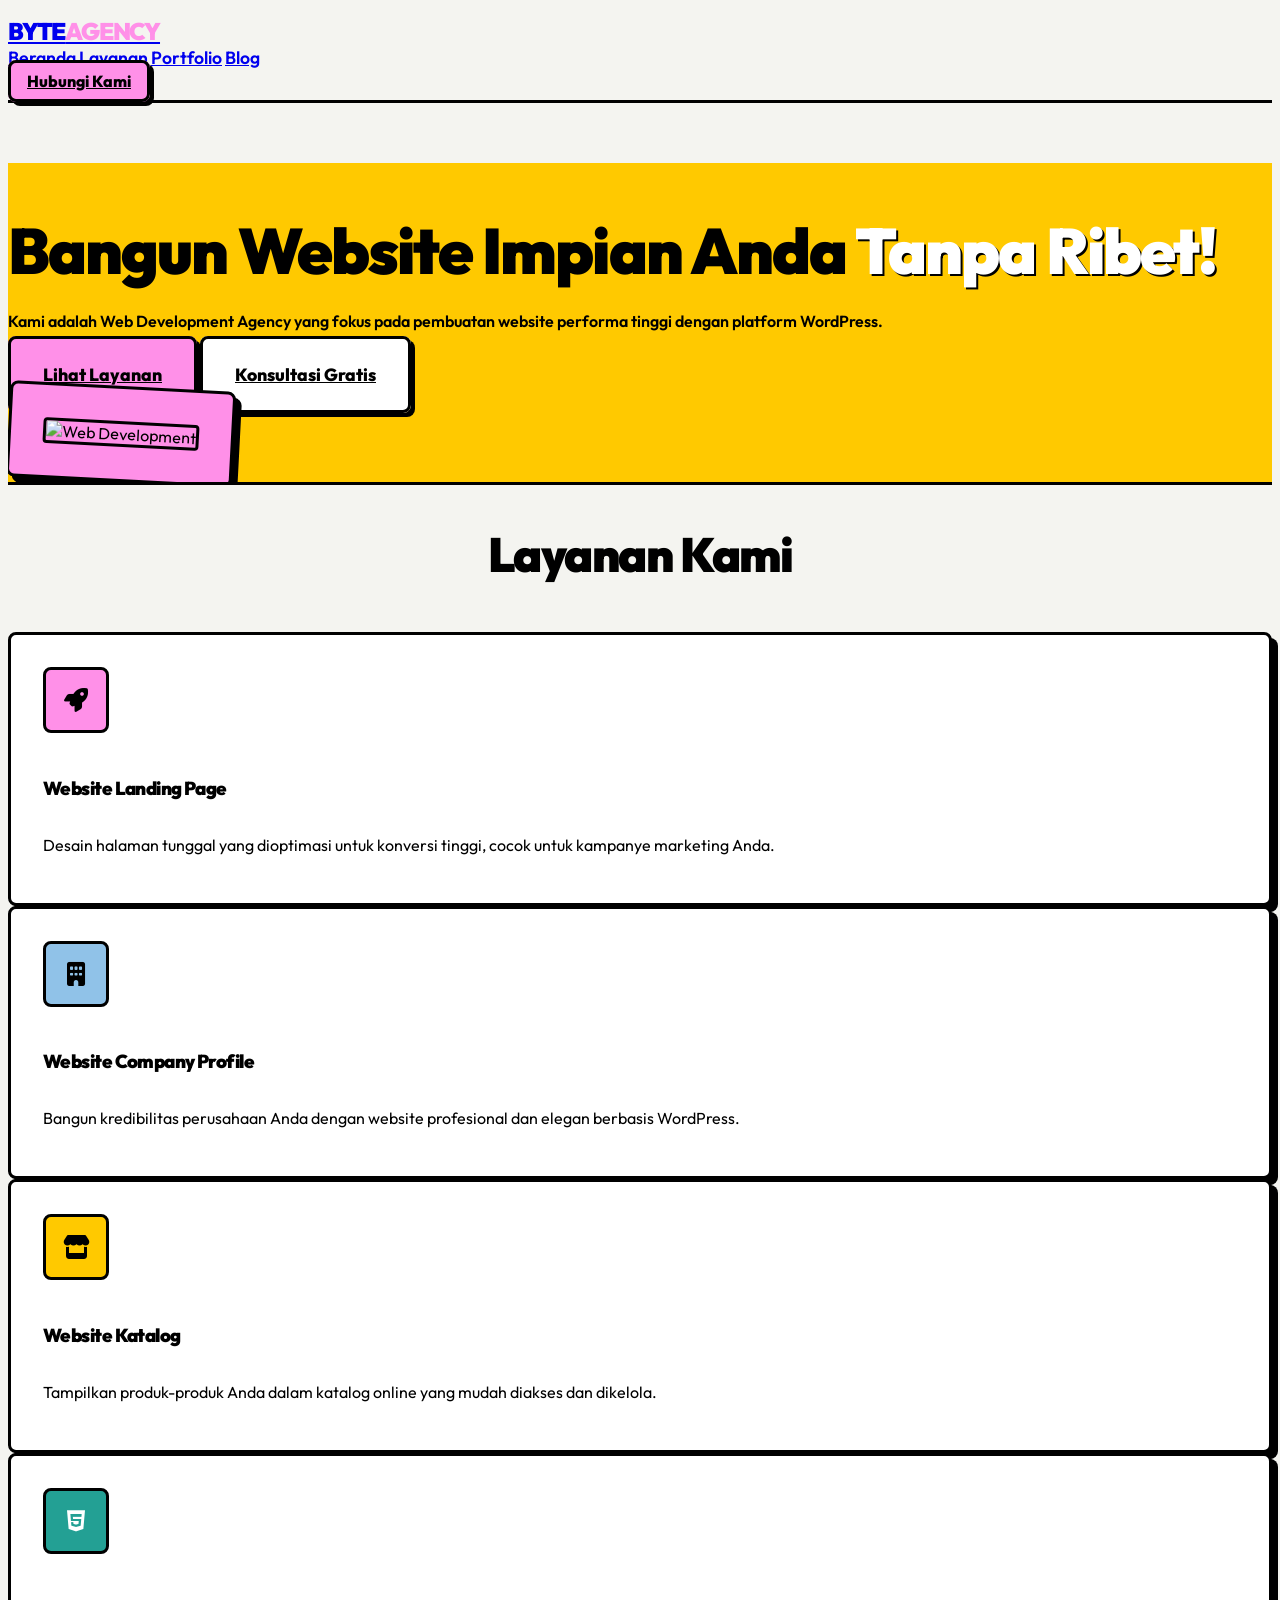
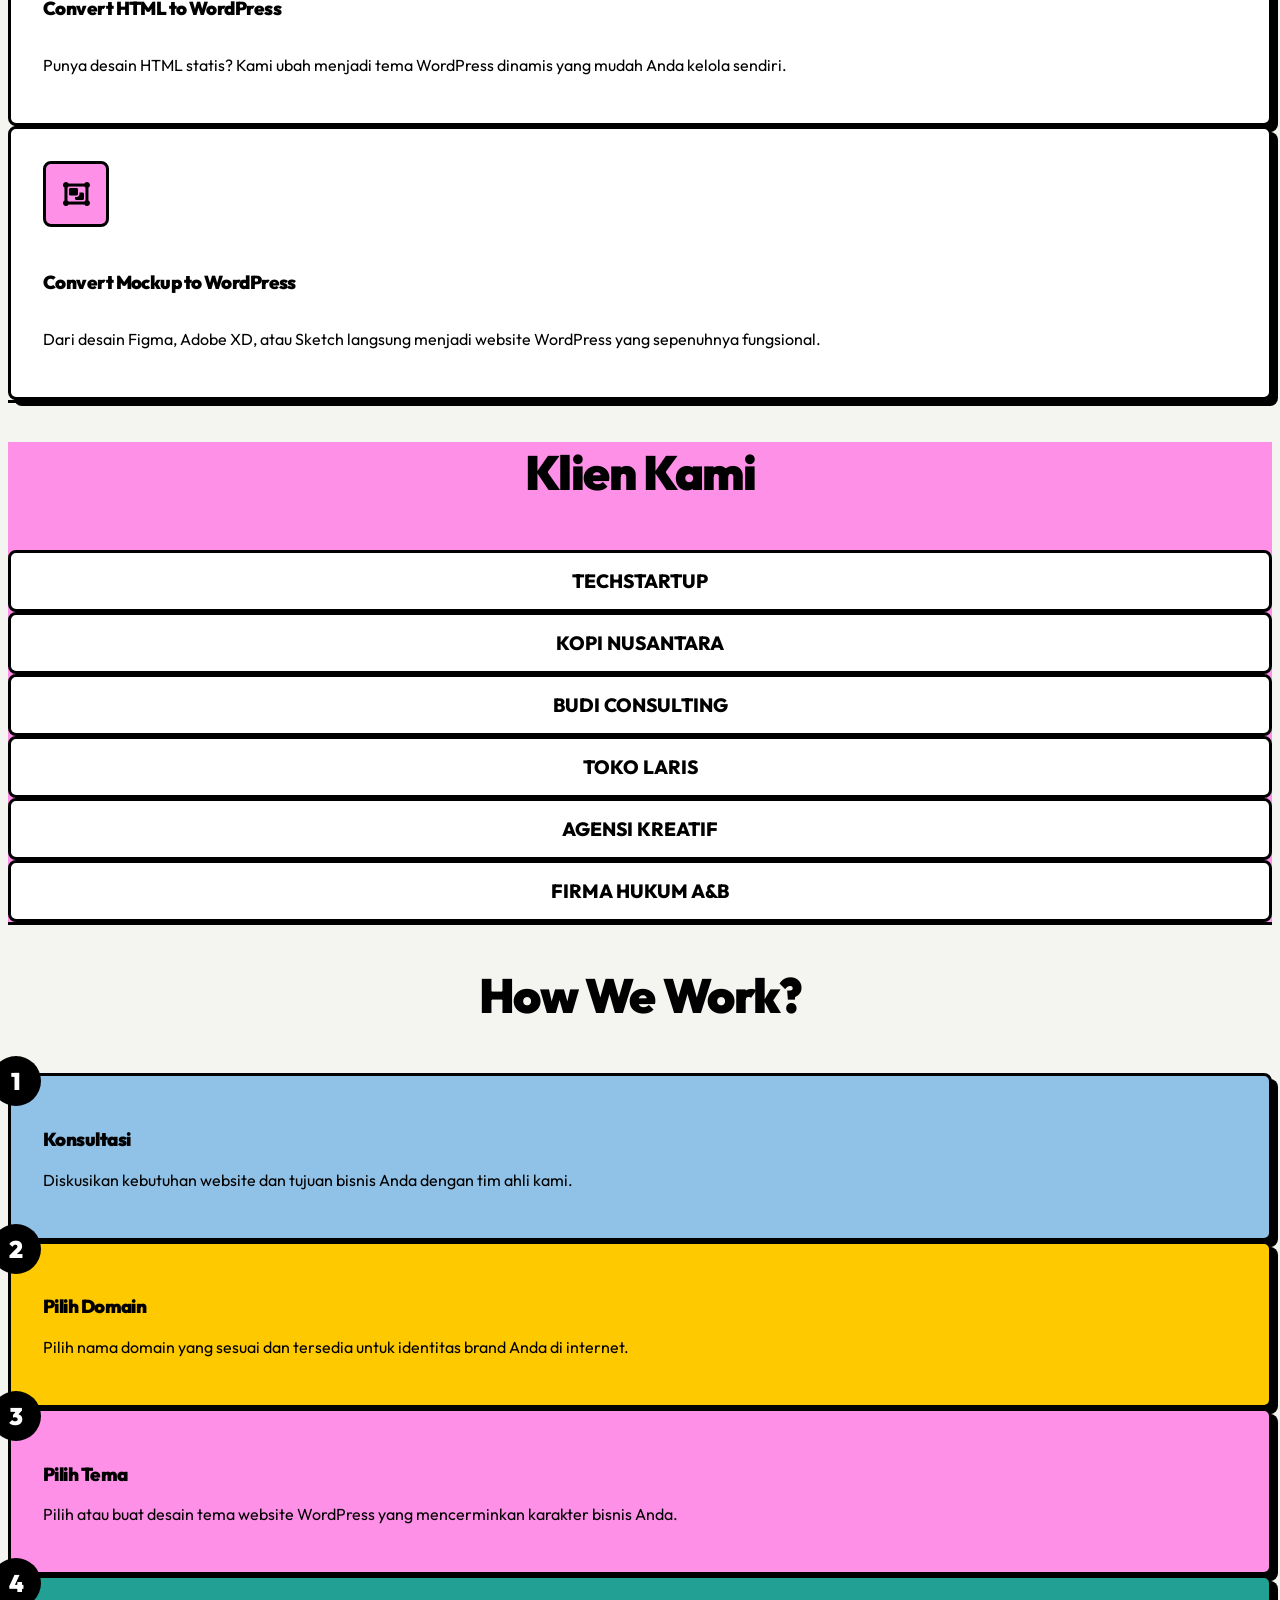
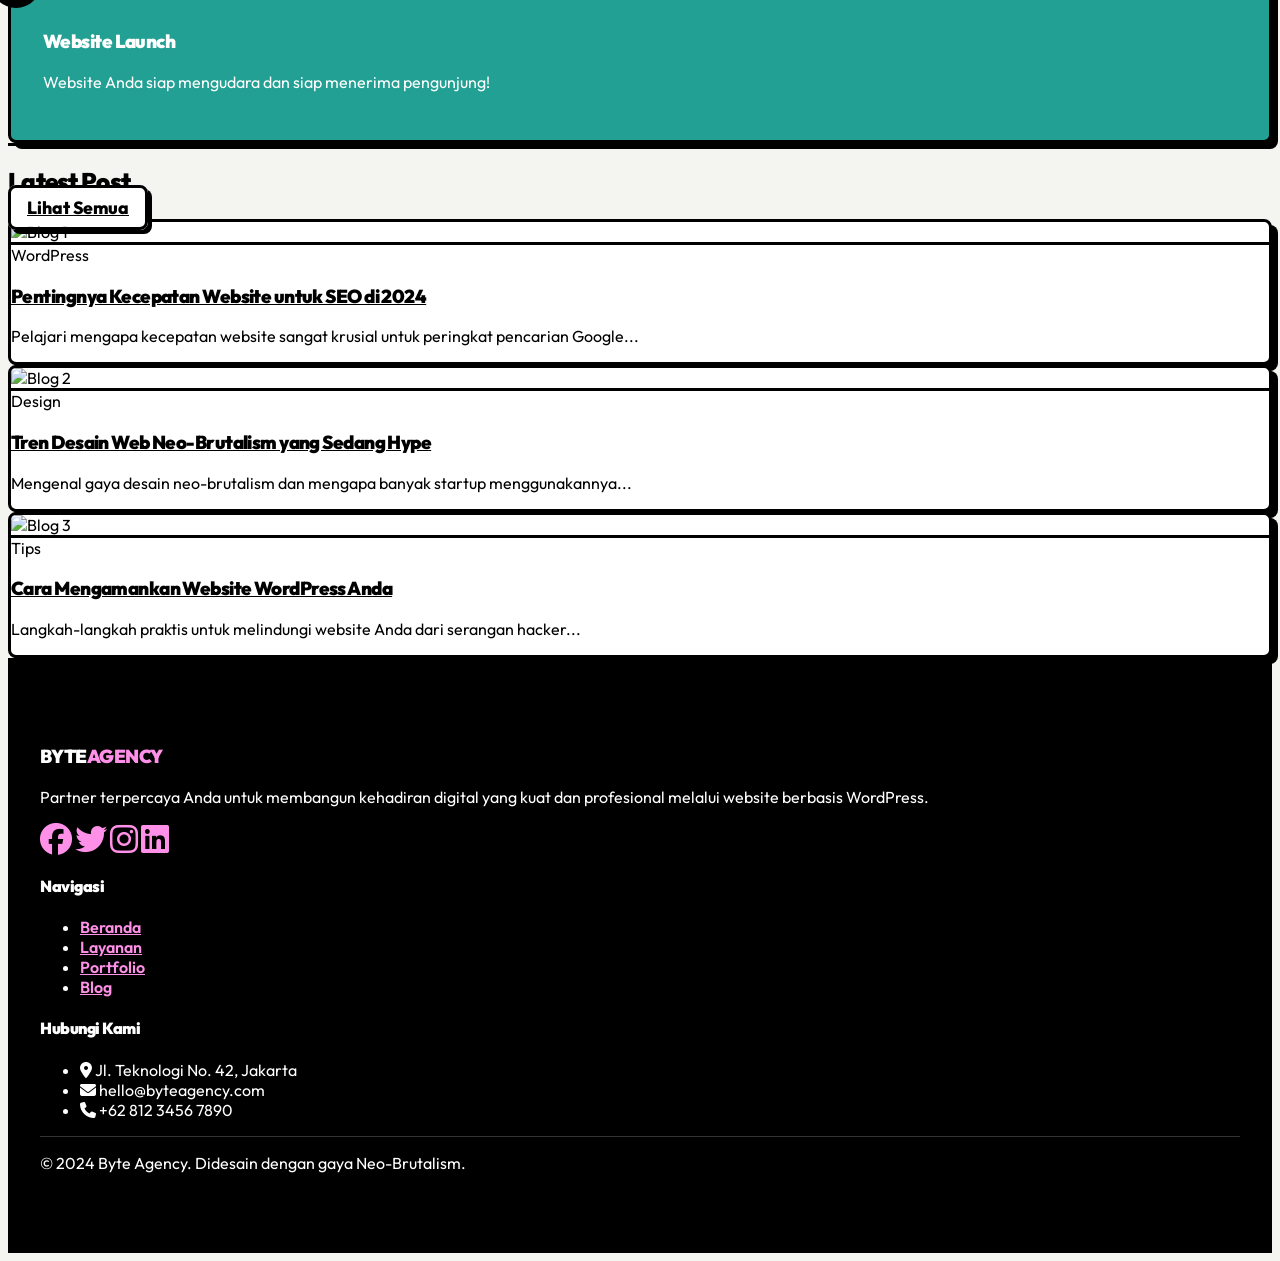
==== index.html @ c3df5d63 "design 1" ====
<!DOCTYPE html>
<html lang="id">
<head>
    <meta charset="UTF-8">
    <meta name="viewport" content="width=device-width, initial-scale=1.0">
    <title>Byte Agency - Jasa Pembuatan Website WordPress Profesional</title>
    <!-- Bulma CSS -->
    <link rel="stylesheet" href="https://cdn.jsdelivr.net/npm/bulma@0.9.4/css/bulma.min.css">
    <!-- FontAwesome -->
    <link rel="stylesheet" href="https://cdnjs.cloudflare.com/ajax/libs/font-awesome/6.4.0/css/all.min.css">
    <!-- Custom CSS -->
    <link rel="stylesheet" href="assets/css/style.css">
</head>
<body>

    <!-- Navbar -->
    <nav class="navbar is-neo is-fixed-top" role="navigation" aria-label="main navigation">
        <div class="container">
            <div class="navbar-brand">
                <a class="navbar-item" href="index.html">
                    BYTE<span style="color: var(--primary);">AGENCY</span>
                </a>
                <a role="button" class="navbar-burger" aria-label="menu" aria-expanded="false" data-target="navbarBasicExample">
                    <span aria-hidden="true"></span>
                    <span aria-hidden="true"></span>
                    <span aria-hidden="true"></span>
                </a>
            </div>

            <div id="navbarBasicExample" class="navbar-menu">
                <div class="navbar-end">
                    <a href="index.html" class="navbar-item">Beranda</a>
                    <a href="layanan.html" class="navbar-item">Layanan</a>
                    <a href="portfolio.html" class="navbar-item">Portfolio</a>
                    <a href="blog.html" class="navbar-item">Blog</a>
                    <div class="navbar-item">
                        <a href="kontak.html" class="button is-neo is-primary is-small" style="padding: 0.5rem 1rem; font-size: 1rem;">
                            Hubungi Kami
                        </a>
                    </div>
                </div>
            </div>
        </div>
    </nav>

    <!-- Hero Section -->
    <section class="hero is-neo-hero is-large" style="margin-top: 60px;">
        <div class="hero-body">
            <div class="container">
                <div class="columns is-vcentered">
                    <div class="column is-6">
                        <h1 class="hero-title">
                            Bangun Website Impian Anda <span style="color: var(--white); text-shadow: 2px 2px 0 #000;">Tanpa Ribet!</span>
                        </h1>
                        <p class="subtitle is-4" style="font-weight: 600; margin-bottom: 2rem;">
                            Kami adalah Web Development Agency yang fokus pada pembuatan website performa tinggi dengan platform WordPress.
                        </p>
                        <div class="buttons">
                            <a href="layanan.html" class="button is-neo is-primary">Lihat Layanan</a>
                            <a href="kontak.html" class="button is-neo">Konsultasi Gratis</a>
                        </div>
                    </div>
                    <div class="column is-6 has-text-centered">
                        <div class="neo-box bg-pink" style="padding: 2rem; display: inline-block; transform: rotate(3deg);">
                            <img src="https://images.unsplash.com/photo-1498050108023-c5249f4df085?ixlib=rb-4.0.3&auto=format&fit=crop&w=600&q=80" alt="Web Development" style="border: 3px solid #000; border-radius: 4px; display: block;">
                        </div>
                    </div>
                </div>
            </div>
        </div>
    </section>

    <!-- Layanan Section -->
    <section class="section has-background-white" style="border-bottom: 3px solid #000;">
        <div class="container">
            <h2 class="section-title">Layanan Kami</h2>
            <div class="columns is-multiline">
                <div class="column is-4">
                    <div class="neo-box service-card neo-box-hover">
                        <div class="icon-box"><i class="fas fa-rocket"></i></div>
                        <h3 class="title is-4">Website Landing Page</h3>
                        <p>Desain halaman tunggal yang dioptimasi untuk konversi tinggi, cocok untuk kampanye marketing Anda.</p>
                    </div>
                </div>
                <div class="column is-4">
                    <div class="neo-box service-card neo-box-hover">
                        <div class="icon-box" style="background-color: var(--light-blue);"><i class="fas fa-building"></i></div>
                        <h3 class="title is-4">Website Company Profile</h3>
                        <p>Bangun kredibilitas perusahaan Anda dengan website profesional dan elegan berbasis WordPress.</p>
                    </div>
                </div>
                <div class="column is-4">
                    <div class="neo-box service-card neo-box-hover">
                        <div class="icon-box" style="background-color: var(--secondary);"><i class="fas fa-store"></i></div>
                        <h3 class="title is-4">Website Katalog</h3>
                        <p>Tampilkan produk-produk Anda dalam katalog online yang mudah diakses dan dikelola.</p>
                    </div>
                </div>
                <div class="column is-6">
                    <div class="neo-box service-card neo-box-hover">
                        <div class="icon-box" style="background-color: var(--accent); color: white;"><i class="fab fa-html5"></i></div>
                        <h3 class="title is-4">Convert HTML to WordPress</h3>
                        <p>Punya desain HTML statis? Kami ubah menjadi tema WordPress dinamis yang mudah Anda kelola sendiri.</p>
                    </div>
                </div>
                <div class="column is-6">
                    <div class="neo-box service-card neo-box-hover">
                        <div class="icon-box" style="background-color: var(--primary);"><i class="fas fa-object-group"></i></div>
                        <h3 class="title is-4">Convert Mockup to WordPress</h3>
                        <p>Dari desain Figma, Adobe XD, atau Sketch langsung menjadi website WordPress yang sepenuhnya fungsional.</p>
                    </div>
                </div>
            </div>
        </div>
    </section>

    <!-- Klien Kami Section -->
    <section class="section" style="background-color: var(--primary); border-bottom: 3px solid #000;">
        <div class="container">
            <h2 class="section-title">Klien Kami</h2>
            <div class="columns is-mobile is-multiline is-centered">
                <div class="column is-6-mobile is-3-desktop">
                    <div class="client-logo">TechStartup</div>
                </div>
                <div class="column is-6-mobile is-3-desktop">
                    <div class="client-logo">Kopi Nusantara</div>
                </div>
                <div class="column is-6-mobile is-3-desktop">
                    <div class="client-logo">Budi Consulting</div>
                </div>
                <div class="column is-6-mobile is-3-desktop">
                    <div class="client-logo">Toko Laris</div>
                </div>
                <div class="column is-6-mobile is-3-desktop">
                    <div class="client-logo">Agensi Kreatif</div>
                </div>
                <div class="column is-6-mobile is-3-desktop">
                    <div class="client-logo">Firma Hukum A&B</div>
                </div>
            </div>
        </div>
    </section>

    <!-- How We Work Section -->
    <section class="section has-background-white" style="border-bottom: 3px solid #000;">
        <div class="container">
            <h2 class="section-title">How We Work?</h2>
            <div class="columns is-multiline">
                <div class="column is-3">
                    <div class="neo-box step-card bg-blue neo-box-hover" style="height: 100%;">
                        <div class="step-number">1</div>
                        <h3 class="title is-5 mt-4">Konsultasi</h3>
                        <p>Diskusikan kebutuhan website dan tujuan bisnis Anda dengan tim ahli kami.</p>
                    </div>
                </div>
                <div class="column is-3">
                    <div class="neo-box step-card bg-yellow neo-box-hover" style="height: 100%;">
                        <div class="step-number">2</div>
                        <h3 class="title is-5 mt-4">Pilih Domain</h3>
                        <p>Pilih nama domain yang sesuai dan tersedia untuk identitas brand Anda di internet.</p>
                    </div>
                </div>
                <div class="column is-3">
                    <div class="neo-box step-card bg-pink neo-box-hover" style="height: 100%;">
                        <div class="step-number">3</div>
                        <h3 class="title is-5 mt-4">Pilih Tema</h3>
                        <p>Pilih atau buat desain tema website WordPress yang mencerminkan karakter bisnis Anda.</p>
                    </div>
                </div>
                <div class="column is-3">
                    <div class="neo-box step-card bg-teal neo-box-hover" style="height: 100%;">
                        <div class="step-number">4</div>
                        <h3 class="title is-5 mt-4" style="color: white;">Website Launch</h3>
                        <p style="color: white;">Website Anda siap mengudara dan siap menerima pengunjung!</p>
                    </div>
                </div>
            </div>
        </div>
    </section>

    <!-- Latest Post Section -->
    <section class="section" style="background-color: var(--bg-color);">
        <div class="container">
            <div class="is-flex is-justify-content-space-between is-align-items-center mb-6">
                <h2 class="title is-2" style="font-weight: 900; margin-bottom: 0;">Latest Post</h2>
                <a href="blog.html" class="button is-neo is-small" style="padding: 0.5rem 1rem;">Lihat Semua</a>
            </div>
            <div class="columns">
                <div class="column is-4">
                    <div class="neo-box neo-box-hover" style="overflow: hidden;">
                        <img src="https://images.unsplash.com/photo-1555066931-4365d14bab8c?ixlib=rb-4.0.3&auto=format&fit=crop&w=600&q=80" alt="Blog 1" style="width: 100%; border-bottom: 3px solid #000; display: block;">
                        <div class="p-5">
                            <span class="tag is-black is-rounded mb-3">WordPress</span>
                            <h3 class="title is-4"><a href="#" style="color: inherit;">Pentingnya Kecepatan Website untuk SEO di 2024</a></h3>
                            <p class="mb-4">Pelajari mengapa kecepatan website sangat krusial untuk peringkat pencarian Google...</p>
                        </div>
                    </div>
                </div>
                <div class="column is-4">
                    <div class="neo-box neo-box-hover" style="overflow: hidden;">
                        <img src="https://images.unsplash.com/photo-1507238691740-187a5b1d37b8?ixlib=rb-4.0.3&auto=format&fit=crop&w=600&q=80" alt="Blog 2" style="width: 100%; border-bottom: 3px solid #000; display: block;">
                        <div class="p-5">
                            <span class="tag is-black is-rounded mb-3">Design</span>
                            <h3 class="title is-4"><a href="#" style="color: inherit;">Tren Desain Web Neo-Brutalism yang Sedang Hype</a></h3>
                            <p class="mb-4">Mengenal gaya desain neo-brutalism dan mengapa banyak startup menggunakannya...</p>
                        </div>
                    </div>
                </div>
                <div class="column is-4">
                    <div class="neo-box neo-box-hover" style="overflow: hidden;">
                        <img src="https://images.unsplash.com/photo-1551288049-bebda4e38f71?ixlib=rb-4.0.3&auto=format&fit=crop&w=600&q=80" alt="Blog 3" style="width: 100%; border-bottom: 3px solid #000; display: block;">
                        <div class="p-5">
                            <span class="tag is-black is-rounded mb-3">Tips</span>
                            <h3 class="title is-4"><a href="#" style="color: inherit;">Cara Mengamankan Website WordPress Anda</a></h3>
                            <p class="mb-4">Langkah-langkah praktis untuk melindungi website Anda dari serangan hacker...</p>
                        </div>
                    </div>
                </div>
            </div>
        </div>
    </section>

    <!-- Footer -->
    <footer class="footer is-neo">
        <div class="container">
            <div class="columns">
                <div class="column is-4">
                    <h3 class="title is-3 has-text-white mb-4">BYTE<span style="color: var(--primary);">AGENCY</span></h3>
                    <p class="mb-4">Partner terpercaya Anda untuk membangun kehadiran digital yang kuat dan profesional melalui website berbasis WordPress.</p>
                    <div class="is-flex" style="gap: 1rem;">
                        <a href="#" class="has-text-white"><i class="fab fa-facebook fa-2x"></i></a>
                        <a href="#" class="has-text-white"><i class="fab fa-twitter fa-2x"></i></a>
                        <a href="#" class="has-text-white"><i class="fab fa-instagram fa-2x"></i></a>
                        <a href="#" class="has-text-white"><i class="fab fa-linkedin fa-2x"></i></a>
                    </div>
                </div>
                <div class="column is-2 is-offset-2">
                    <h4 class="title is-5 has-text-white mb-4">Navigasi</h4>
                    <ul>
                        <li class="mb-2"><a href="index.html">Beranda</a></li>
                        <li class="mb-2"><a href="layanan.html">Layanan</a></li>
                        <li class="mb-2"><a href="portfolio.html">Portfolio</a></li>
                        <li class="mb-2"><a href="blog.html">Blog</a></li>
                    </ul>
                </div>
                <div class="column is-4">
                    <h4 class="title is-5 has-text-white mb-4">Hubungi Kami</h4>
                    <ul>
                        <li class="mb-2"><i class="fas fa-map-marker-alt mr-2"></i> Jl. Teknologi No. 42, Jakarta</li>
                        <li class="mb-2"><i class="fas fa-envelope mr-2"></i> hello@byteagency.com</li>
                        <li class="mb-2"><i class="fas fa-phone mr-2"></i> +62 812 3456 7890</li>
                    </ul>
                </div>
            </div>
            <div class="content has-text-centered mt-6 pt-5" style="border-top: 1px solid #333;">
                <p>
                    &copy; 2024 Byte Agency. Didesain dengan gaya Neo-Brutalism.
                </p>
            </div>
        </div>
    </footer>

    <script src="assets/js/main.js"></script>
</body>
</html>
---- assets/css/style.css ----
/* Gumroad-style Neo-Brutalism Theme */
@import url('https://fonts.googleapis.com/css2?family=Outfit:wght@400;600;800;900&display=swap');

:root {
  --primary: #ff90e8; /* Pink */
  --secondary: #ffc900; /* Yellow */
  --accent: #23a094; /* Teal */
  --light-blue: #90c2e8;
  --black: #000000;
  --white: #ffffff;
  --bg-color: #f4f4f0;
  --border-width: 3px;
  --shadow-offset: 6px;
  --border-radius: 8px;
}

body {
  font-family: 'Outfit', sans-serif;
  background-color: var(--bg-color);
  color: var(--black);
  overflow-x: hidden;
}

h1, h2, h3, h4, h5, h6 {
  font-weight: 900 !important;
  letter-spacing: -0.03em;
}

/* Base Neo-Brutalism Classes */
.neo-box {
  background-color: var(--white);
  border: var(--border-width) solid var(--black);
  border-radius: var(--border-radius);
  box-shadow: var(--shadow-offset) var(--shadow-offset) 0px 0px var(--black);
  transition: all 0.2s ease-in-out;
}

.neo-box-hover:hover {
  transform: translate(calc(var(--shadow-offset) * -0.5), calc(var(--shadow-offset) * -0.5));
  box-shadow: calc(var(--shadow-offset) * 1.5) calc(var(--shadow-offset) * 1.5) 0px 0px var(--black);
}

/* Buttons */
.button.is-neo {
  background-color: var(--white);
  border: var(--border-width) solid var(--black);
  border-radius: var(--border-radius);
  box-shadow: 4px 4px 0px 0px var(--black);
  color: var(--black);
  font-weight: 800;
  font-size: 1.1rem;
  padding: 1.5rem 2rem;
  transition: all 0.2s ease;
}

.button.is-neo:hover {
  transform: translate(-2px, -2px);
  box-shadow: 6px 6px 0px 0px var(--black);
  color: var(--black);
}

.button.is-neo:active {
  transform: translate(4px, 4px);
  box-shadow: 0px 0px 0px 0px var(--black) !important;
}

.button.is-neo.is-primary {
  background-color: var(--primary);
}
.button.is-neo.is-secondary {
  background-color: var(--secondary);
}
.button.is-neo.is-accent {
  background-color: var(--accent);
  color: var(--white);
}

/* Navbar */
.navbar.is-neo {
  background-color: var(--bg-color);
  border-bottom: var(--border-width) solid var(--black);
  padding: 0.5rem 0;
}
.navbar-brand .navbar-item {
  font-weight: 900;
  font-size: 1.5rem;
  letter-spacing: -0.05em;
}
.navbar-menu .navbar-item {
  font-weight: 600;
  font-size: 1.1rem;
}
.navbar-item:hover, .navbar-link:hover {
  background-color: transparent !important;
  text-decoration: underline;
  text-decoration-thickness: 3px;
  text-underline-offset: 4px;
}

/* Hero Section */
.hero.is-neo-hero {
  background-color: var(--secondary);
  border-bottom: var(--border-width) solid var(--black);
  position: relative;
  overflow: hidden;
}
.hero-title {
  font-size: 4rem;
  line-height: 1.1;
  margin-bottom: 1.5rem;
}

/* Services Section */
.service-card {
  height: 100%;
  padding: 2rem;
  background-color: var(--white);
  display: flex;
  flex-direction: column;
}
.service-card .icon-box {
  width: 60px;
  height: 60px;
  border: var(--border-width) solid var(--black);
  border-radius: var(--border-radius);
  display: flex;
  align-items: center;
  justify-content: center;
  font-size: 1.5rem;
  margin-bottom: 1.5rem;
  background-color: var(--primary);
}
.service-card:nth-child(2n) .icon-box { background-color: var(--light-blue); }
.service-card:nth-child(3n) .icon-box { background-color: var(--secondary); }

/* How We Work Section */
.step-card {
  padding: 2rem;
  background-color: var(--light-blue);
  position: relative;
}
.step-number {
  position: absolute;
  top: -20px;
  left: -20px;
  width: 50px;
  height: 50px;
  background-color: var(--black);
  color: var(--white);
  border-radius: 50%;
  display: flex;
  align-items: center;
  justify-content: center;
  font-size: 1.5rem;
  font-weight: 900;
}

/* Clients */
.client-logo {
  border: var(--border-width) solid var(--black);
  border-radius: var(--border-radius);
  padding: 1rem;
  background-color: var(--white);
  text-align: center;
  font-weight: 800;
  font-size: 1.2rem;
  text-transform: uppercase;
}

/* Footer */
.footer.is-neo {
  background-color: var(--black);
  color: var(--white);
  border-top: var(--border-width) solid var(--black);
  padding: 4rem 2rem;
}
.footer.is-neo a {
  color: var(--primary);
  font-weight: 600;
}
.footer.is-neo a:hover {
  color: var(--secondary);
}

/* Utilities */
.section-title {
  font-size: 3rem;
  margin-bottom: 3rem;
  text-align: center;
}
.bg-pink { background-color: var(--primary); }
.bg-yellow { background-color: var(--secondary); }
.bg-teal { background-color: var(--accent); color: var(--white); }
.bg-blue { background-color: var(--light-blue); }

@media (max-width: 768px) {
  .hero-title {
    font-size: 2.5rem;
  }
  .section-title {
    font-size: 2rem;
  }
}
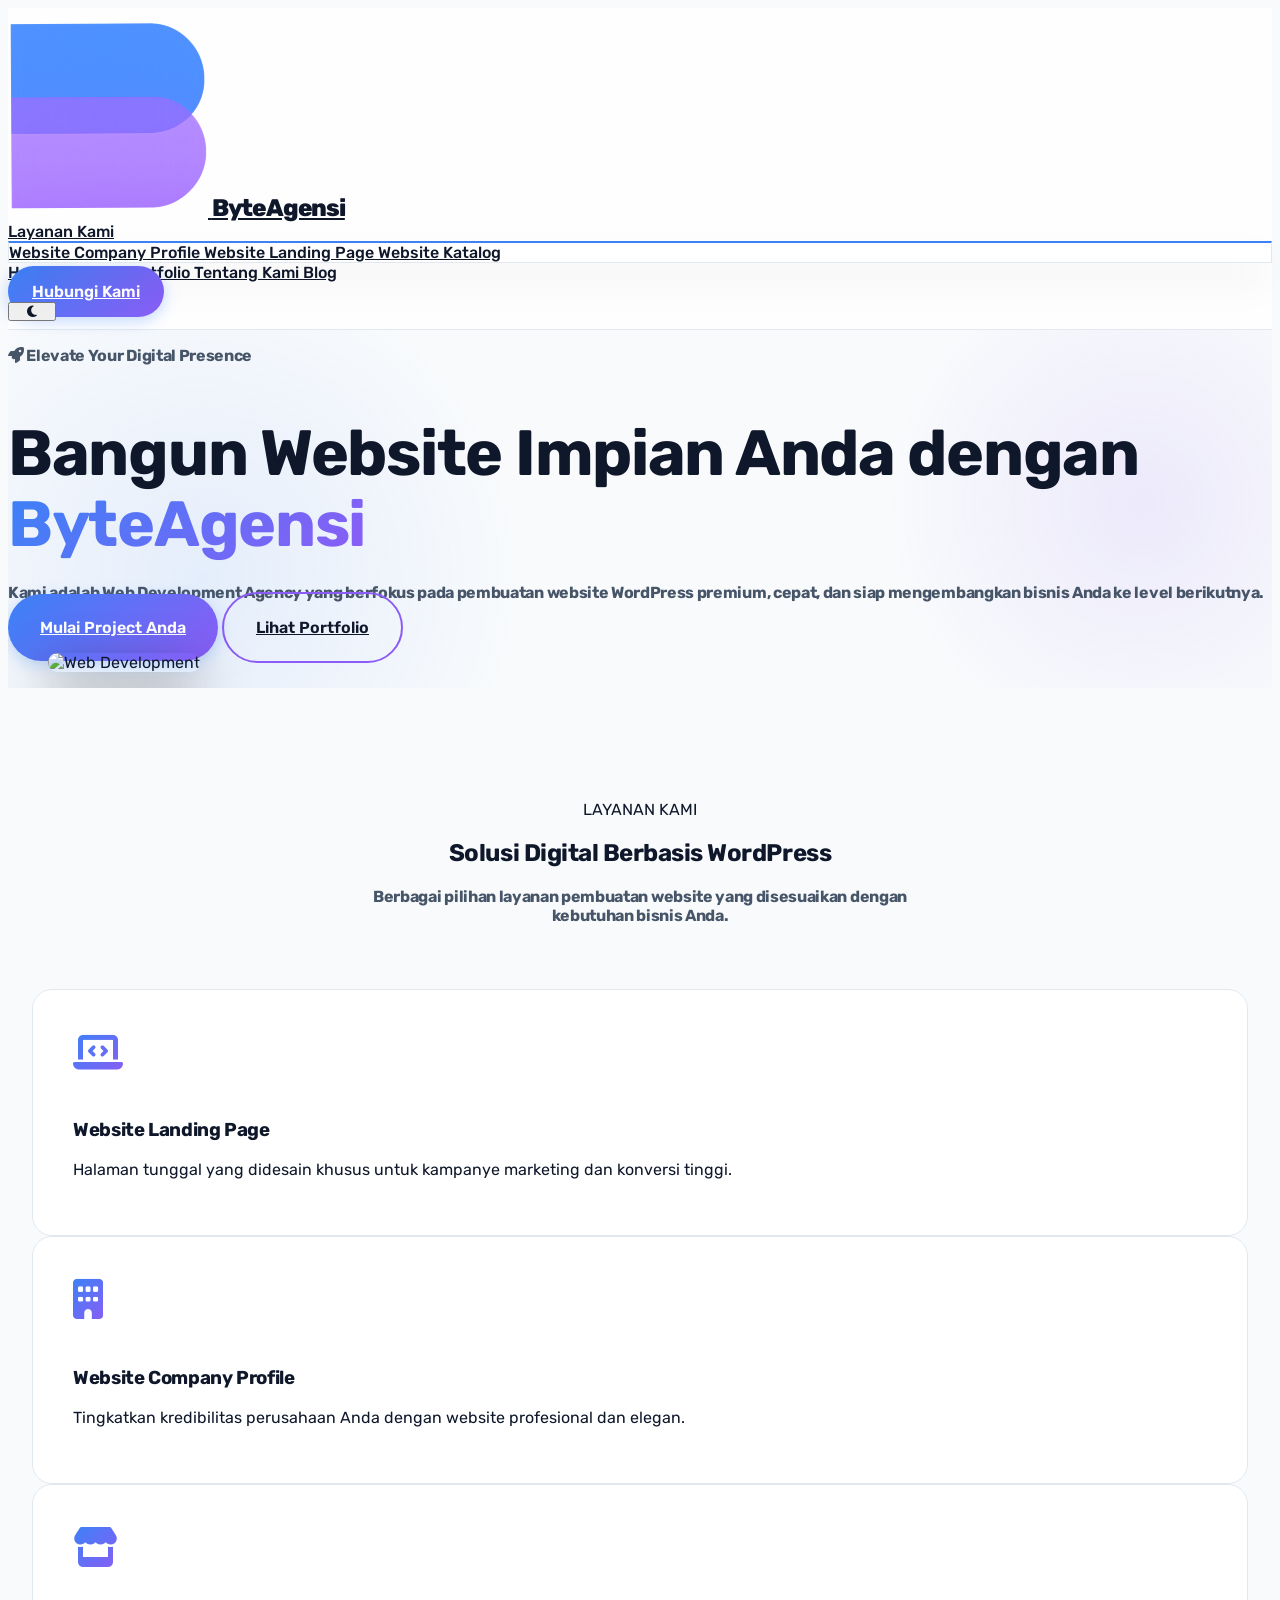
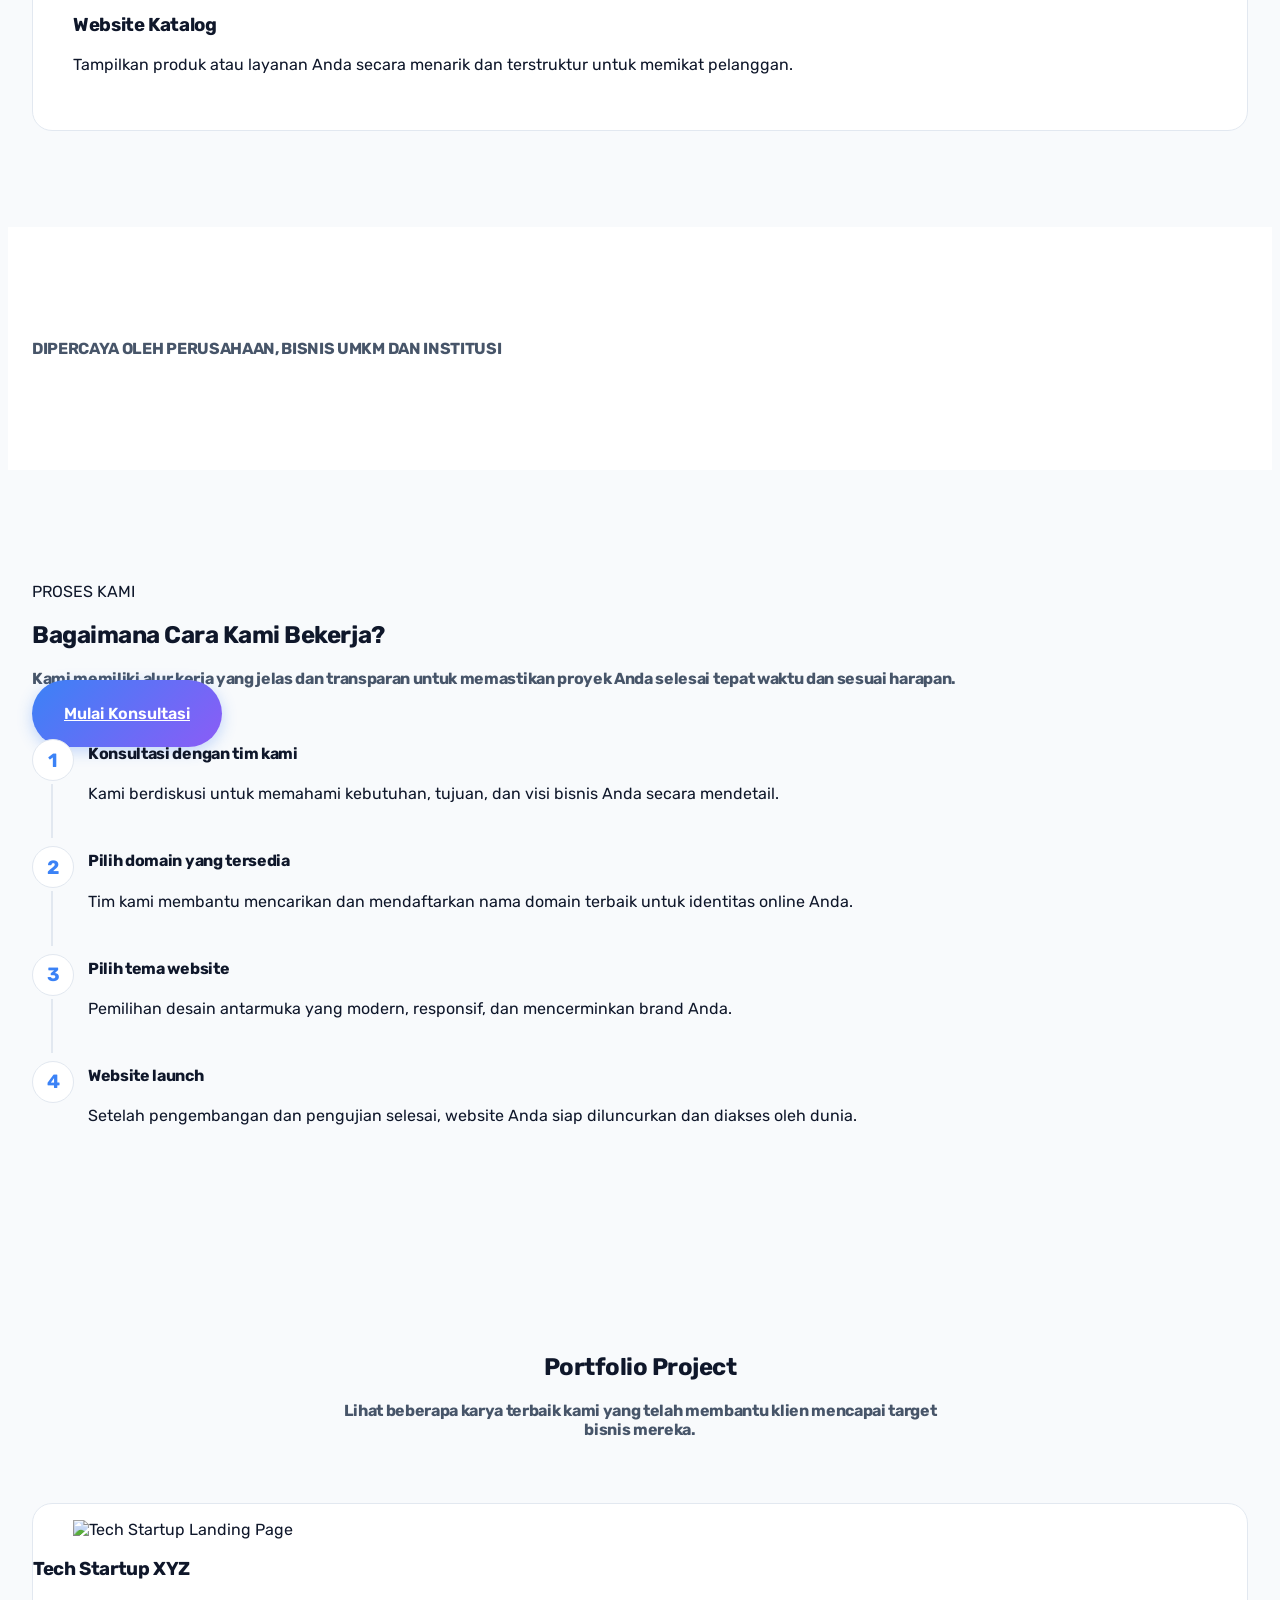
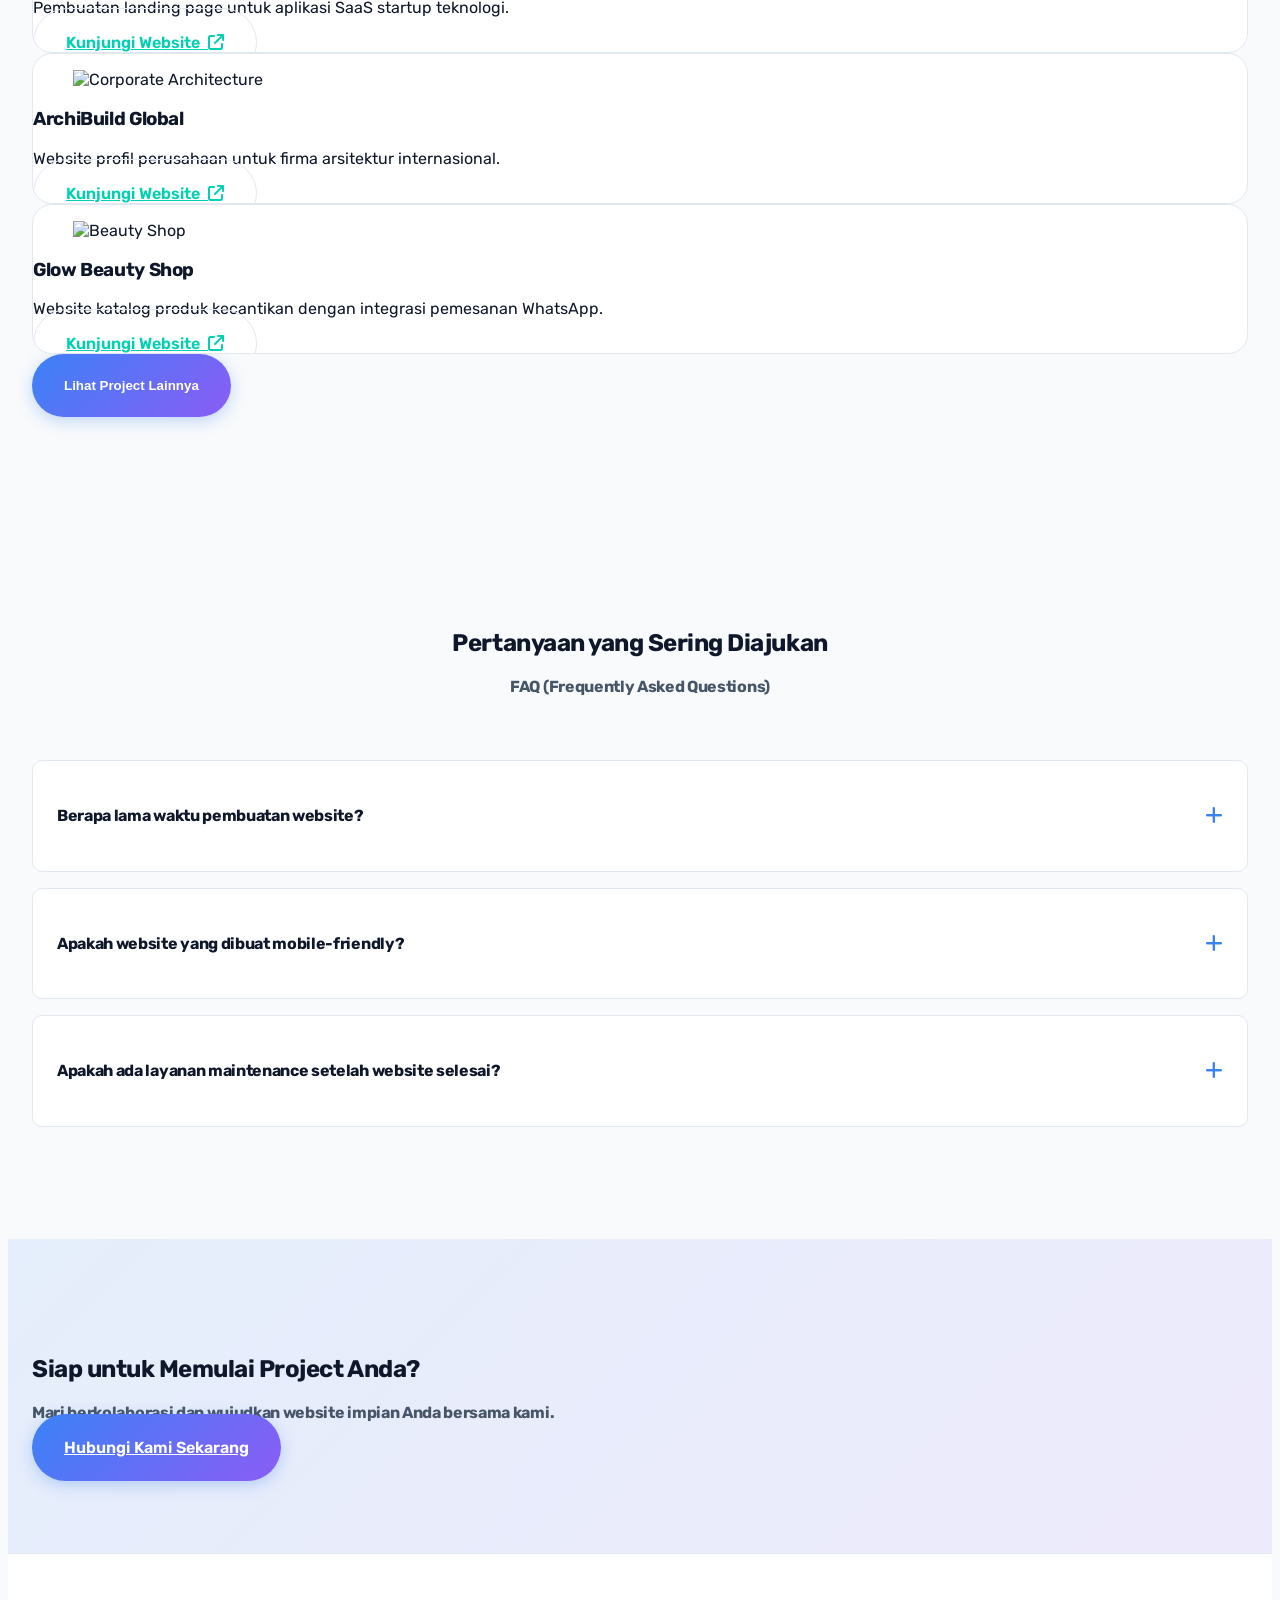
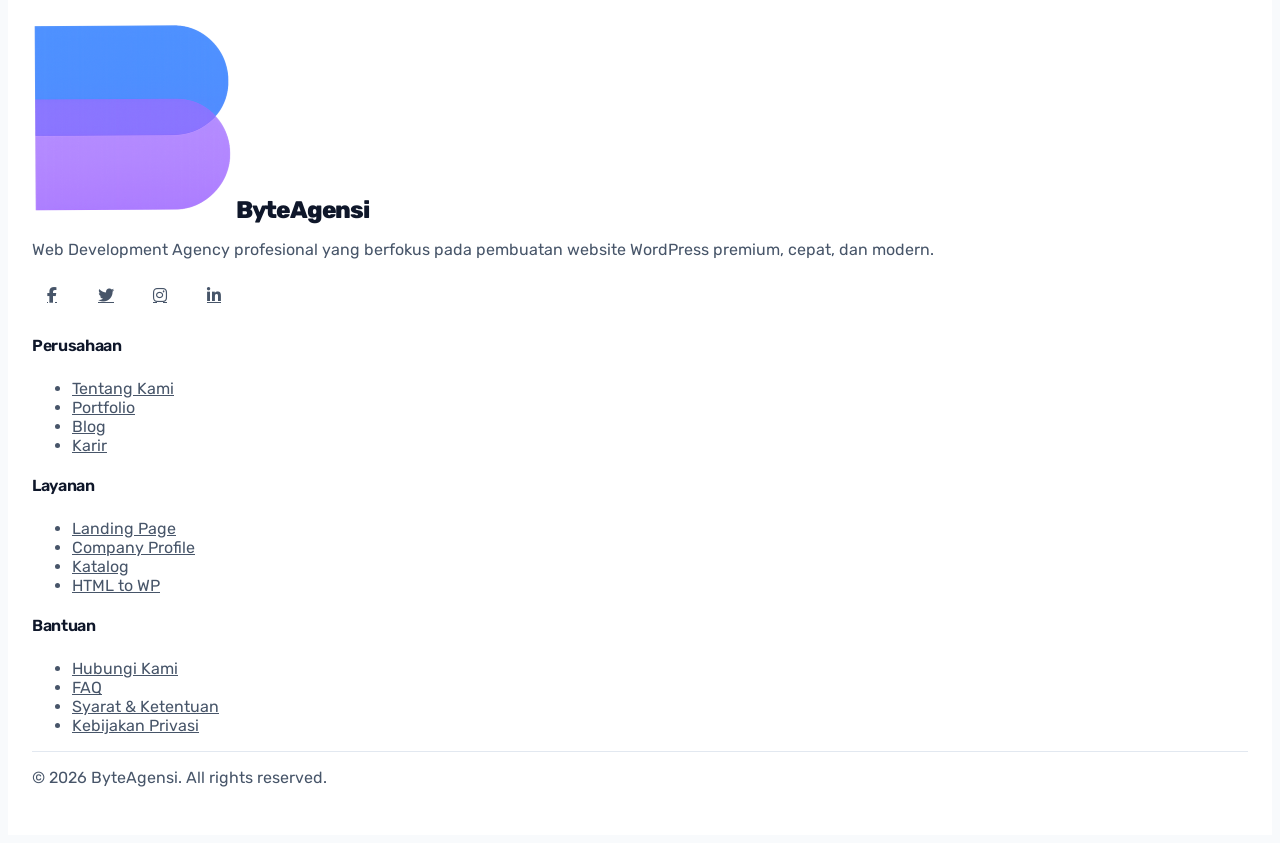
==== commit 0b1dc28b: "init web design" ====
--- a/index.html
+++ b/index.html
@@ -1,69 +1,119 @@
 <!DOCTYPE html>
 <html lang="id">
+
 <head>
     <meta charset="UTF-8">
     <meta name="viewport" content="width=device-width, initial-scale=1.0">
-    <title>Byte Agency - Jasa Pembuatan Website WordPress Profesional</title>
+    <title>ByteAgensi | Jasa Pembuatan Website Profesional</title>
+    <meta name="description"
+        content="ByteAgensi adalah Web Development Agency profesional yang fokus pada layanan jasa pembuatan website dengan platform WordPress.">
     <!-- Bulma CSS -->
     <link rel="stylesheet" href="https://cdn.jsdelivr.net/npm/bulma@0.9.4/css/bulma.min.css">
     <!-- FontAwesome -->
     <link rel="stylesheet" href="https://cdnjs.cloudflare.com/ajax/libs/font-awesome/6.4.0/css/all.min.css">
     <!-- Custom CSS -->
     <link rel="stylesheet" href="assets/css/style.css">
+    <!-- Favicon -->
+     <link rel="icon" type="image/x-icon" href="/assets//images//ByteAgensi-facicon.ico">
 </head>
+
 <body>
 
     <!-- Navbar -->
-    <nav class="navbar is-neo is-fixed-top" role="navigation" aria-label="main navigation">
+    <nav class="navbar is-fixed-top" role="navigation" aria-label="main navigation">
         <div class="container">
             <div class="navbar-brand">
                 <a class="navbar-item" href="index.html">
-                    BYTE<span style="color: var(--primary);">AGENCY</span>
+                    <img src="/assets/images/ByteAgensi-logo.png" class="mr-2" />
+                    <span>ByteAgensi</span>
                 </a>
-                <a role="button" class="navbar-burger" aria-label="menu" aria-expanded="false" data-target="navbarBasicExample">
+
+                <a role="button" class="navbar-burger" aria-label="menu" aria-expanded="false"
+                    data-target="navbarBasicExample">
                     <span aria-hidden="true"></span>
                     <span aria-hidden="true"></span>
                     <span aria-hidden="true"></span>
                 </a>
             </div>
-
             <div id="navbarBasicExample" class="navbar-menu">
                 <div class="navbar-end">
-                    <a href="index.html" class="navbar-item">Beranda</a>
-                    <a href="layanan.html" class="navbar-item">Layanan</a>
-                    <a href="portfolio.html" class="navbar-item">Portfolio</a>
-                    <a href="blog.html" class="navbar-item">Blog</a>
+                    <div class="navbar-item has-dropdown is-hoverable">
+                        <div class="navbar-link-wrapper">
+                            <a href="layanan.html" class="navbar-link">
+                                    Layanan Kami
+                            </a>
+                            <span class="dropdown-toggle">
+                                <i class="fas fa-chevron-down"></i>
+                            </span>
+                        </div>
+                        <div class="navbar-dropdown">
+                            <a href="layanan.html" class="navbar-item">
+                                Website Company Profile
+                            </a>
+                            <a href="layanan.html" class="navbar-item">
+                                Website Landing Page
+                            </a>
+                            <a href="layanan.html" class="navbar-item">
+                                Website Katalog
+                            </a>
+                        </div>
+                    </div>
+                    <a href="harga.html" class="navbar-item">
+                        Harga &amp; Paket
+                    </a>
+                    <a href="portfolio.html" class="navbar-item">
+                        Portfolio
+                    </a>
+                    <a href="tentang-kami.html" class="navbar-item">
+                        Tentang Kami
+                    </a>
+                    <a href="blog.html" class="navbar-item">
+                        Blog
+                    </a>
                     <div class="navbar-item">
-                        <a href="kontak.html" class="button is-neo is-primary is-small" style="padding: 0.5rem 1rem; font-size: 1rem;">
+                        <a href="kontak.html" class="button is-primary is-rounded is-small"
+                            style="padding: 1rem 1.5rem;">
                             Hubungi Kami
                         </a>
                     </div>
+                    <div class="navbar-item">
+                        <button id="theme-toggle" class="button is-ghost is-rounded theme-mode-toggle"
+                            aria-label="Toggle theme" style="color: var(--text-main);">
+                            <i class="fas fa-sun" id="theme-icon"></i>
+                        </button>
+                    </div>
                 </div>
             </div>
         </div>
     </nav>
 
     <!-- Hero Section -->
-    <section class="hero is-neo-hero is-large" style="margin-top: 60px;">
+    <section class="hero is-fullheight-with-navbar pt-6">
         <div class="hero-body">
             <div class="container">
                 <div class="columns is-vcentered">
                     <div class="column is-6">
-                        <h1 class="hero-title">
-                            Bangun Website Impian Anda <span style="color: var(--white); text-shadow: 2px 2px 0 #000;">Tanpa Ribet!</span>
+                        <p class="subtitle is-5 has-text-primary mb-3"><i class="fas fa-rocket mr-1"></i> Elevate Your
+                            Digital Presence</p>
+                        <h1 class="title hero-title">
+                            Bangun Website Impian Anda dengan <span class="text-gradient">ByteAgensi</span>
                         </h1>
-                        <p class="subtitle is-4" style="font-weight: 600; margin-bottom: 2rem;">
-                            Kami adalah Web Development Agency yang fokus pada pembuatan website performa tinggi dengan platform WordPress.
+                        <p class="subtitle is-5 mb-6">
+                            Kami adalah Web Development Agency yang berfokus pada pembuatan website WordPress premium,
+                            cepat, dan siap mengembangkan bisnis Anda ke level berikutnya.
                         </p>
                         <div class="buttons">
-                            <a href="layanan.html" class="button is-neo is-primary">Lihat Layanan</a>
-                            <a href="kontak.html" class="button is-neo">Konsultasi Gratis</a>
-                        </div>
-                    </div>
-                    <div class="column is-6 has-text-centered">
-                        <div class="neo-box bg-pink" style="padding: 2rem; display: inline-block; transform: rotate(3deg);">
-                            <img src="https://images.unsplash.com/photo-1498050108023-c5249f4df085?ixlib=rb-4.0.3&auto=format&fit=crop&w=600&q=80" alt="Web Development" style="border: 3px solid #000; border-radius: 4px; display: block;">
-                        </div>
+                            <a href="layanan.html" class="button is-primary is-medium">Mulai Project Anda</a>
+                            <a href="portfolio.html" class="button is-outlined-custom is-medium">Lihat Portfolio</a>
+                        </div>
+                    </div>
+                    <div class="column is-6">
+                        <figure class="image">
+                            <!-- Placeholder for Hero Image, you can replace this with a generated image or 3D illustration -->
+                            <img src="https://images.unsplash.com/photo-1460925895917-afdab827c52f?ixlib=rb-4.0.3&auto=format&fit=crop&w=800&q=80"
+                                alt="Web Development"
+                                style="border-radius: 30px; box-shadow: 0 20px 50px rgba(0,0,0,0.5);">
+                        </figure>
                     </div>
                 </div>
             </div>
@@ -71,195 +121,294 @@
     </section>
 
     <!-- Layanan Section -->
-    <section class="section has-background-white" style="border-bottom: 3px solid #000;">
-        <div class="container">
-            <h2 class="section-title">Layanan Kami</h2>
+    <section class="section" id="layanan">
+        <div class="container">
+            <div class="section-header">
+                <p class="has-text-primary font-weight-bold mb-2">LAYANAN KAMI</p>
+                <h2 class="title is-2">Solusi Digital Berbasis WordPress</h2>
+                <p class="subtitle">Berbagai pilihan layanan pembuatan website yang disesuaikan dengan kebutuhan bisnis
+                    Anda.</p>
+            </div>
+
             <div class="columns is-multiline">
                 <div class="column is-4">
-                    <div class="neo-box service-card neo-box-hover">
-                        <div class="icon-box"><i class="fas fa-rocket"></i></div>
+                    <div class="glass-card">
+                        <span class="card-icon"><i class="fas fa-laptop-code"></i></span>
                         <h3 class="title is-4">Website Landing Page</h3>
-                        <p>Desain halaman tunggal yang dioptimasi untuk konversi tinggi, cocok untuk kampanye marketing Anda.</p>
-                    </div>
-                </div>
-                <div class="column is-4">
-                    <div class="neo-box service-card neo-box-hover">
-                        <div class="icon-box" style="background-color: var(--light-blue);"><i class="fas fa-building"></i></div>
+                        <p>Halaman tunggal yang didesain khusus untuk kampanye marketing dan
+                            konversi tinggi.</p>
+                    </div>
+                </div>
+                <div class="column is-4">
+                    <div class="glass-card">
+                        <span class="card-icon"><i class="fas fa-building"></i></span>
                         <h3 class="title is-4">Website Company Profile</h3>
-                        <p>Bangun kredibilitas perusahaan Anda dengan website profesional dan elegan berbasis WordPress.</p>
-                    </div>
-                </div>
-                <div class="column is-4">
-                    <div class="neo-box service-card neo-box-hover">
-                        <div class="icon-box" style="background-color: var(--secondary);"><i class="fas fa-store"></i></div>
+                        <p>Tingkatkan kredibilitas perusahaan Anda dengan website
+                            profesional dan elegan.</p>
+                    </div>
+                </div>
+                <div class="column is-4">
+                    <div class="glass-card">
+                        <span class="card-icon"><i class="fas fa-store"></i></span>
                         <h3 class="title is-4">Website Katalog</h3>
-                        <p>Tampilkan produk-produk Anda dalam katalog online yang mudah diakses dan dikelola.</p>
-                    </div>
-                </div>
-                <div class="column is-6">
-                    <div class="neo-box service-card neo-box-hover">
-                        <div class="icon-box" style="background-color: var(--accent); color: white;"><i class="fab fa-html5"></i></div>
-                        <h3 class="title is-4">Convert HTML to WordPress</h3>
-                        <p>Punya desain HTML statis? Kami ubah menjadi tema WordPress dinamis yang mudah Anda kelola sendiri.</p>
-                    </div>
-                </div>
-                <div class="column is-6">
-                    <div class="neo-box service-card neo-box-hover">
-                        <div class="icon-box" style="background-color: var(--primary);"><i class="fas fa-object-group"></i></div>
-                        <h3 class="title is-4">Convert Mockup to WordPress</h3>
-                        <p>Dari desain Figma, Adobe XD, atau Sketch langsung menjadi website WordPress yang sepenuhnya fungsional.</p>
-                    </div>
-                </div>
-            </div>
-        </div>
-    </section>
-
-    <!-- Klien Kami Section -->
-    <section class="section" style="background-color: var(--primary); border-bottom: 3px solid #000;">
-        <div class="container">
-            <h2 class="section-title">Klien Kami</h2>
-            <div class="columns is-mobile is-multiline is-centered">
-                <div class="column is-6-mobile is-3-desktop">
-                    <div class="client-logo">TechStartup</div>
-                </div>
-                <div class="column is-6-mobile is-3-desktop">
-                    <div class="client-logo">Kopi Nusantara</div>
-                </div>
-                <div class="column is-6-mobile is-3-desktop">
-                    <div class="client-logo">Budi Consulting</div>
-                </div>
-                <div class="column is-6-mobile is-3-desktop">
-                    <div class="client-logo">Toko Laris</div>
-                </div>
-                <div class="column is-6-mobile is-3-desktop">
-                    <div class="client-logo">Agensi Kreatif</div>
-                </div>
-                <div class="column is-6-mobile is-3-desktop">
-                    <div class="client-logo">Firma Hukum A&B</div>
-                </div>
-            </div>
-        </div>
-    </section>
-
-    <!-- How We Work Section -->
-    <section class="section has-background-white" style="border-bottom: 3px solid #000;">
-        <div class="container">
-            <h2 class="section-title">How We Work?</h2>
+                        <p>Tampilkan produk atau layanan Anda secara menarik dan terstruktur
+                            untuk memikat pelanggan.</p>
+                    </div>
+                </div>
+            </div>
+        </div>
+    </section>
+
+    <!-- Klien Kami -->
+    <section class="section" style="background-color: var(--bg-card);">
+        <div class="container has-text-centered">
+            <p class="subtitle is-6 has-text-grey mb-5">DIPERCAYA OLEH PERUSAHAAN, BISNIS UMKM DAN INSTITUSI</p>
+            <div class="columns is-mobile is-multiline is-vcentered is-centered">
+                <!-- Using font awesome icons as dummy client logos -->
+                <!-- <div class="column is-half-mobile is-one-fifth-desktop"><i class="fab fa-amazon client-logo fa-3x"></i>
+                </div>
+                <div class="column is-half-mobile is-one-fifth-desktop"><i class="fab fa-google client-logo fa-3x"></i>
+                </div>
+                <div class="column is-half-mobile is-one-fifth-desktop"><i class="fab fa-spotify client-logo fa-3x"></i>
+                </div>
+                <div class="column is-half-mobile is-one-fifth-desktop"><i class="fab fa-slack client-logo fa-3x"></i>
+                </div>
+                <div class="column is-half-mobile is-one-fifth-desktop"><i
+                        class="fab fa-microsoft client-logo fa-3x"></i></div> -->
+            </div>
+        </div>
+    </section>
+
+    <!-- How we work -->
+    <section class="section" id="how-we-work">
+        <div class="container">
+            <div class="columns is-vcentered">
+                <div class="column is-5">
+                    <div class="pr-6">
+                        <p class="has-text-primary font-weight-bold mb-2">PROSES KAMI</p>
+                        <h2 class="title is-2 mb-4">Bagaimana Cara Kami Bekerja?</h2>
+                        <p class="subtitle mb-6">Kami memiliki alur kerja yang jelas dan transparan untuk memastikan
+                            proyek Anda selesai tepat waktu dan sesuai harapan.</p>
+                        <a href="kontak.html" class="button is-primary">Mulai Konsultasi</a>
+                    </div>
+                </div>
+                <div class="column is-6 is-offset-1">
+                    <div class="step-item">
+                        <div class="step-number">1</div>
+                        <h4 class="title is-5 mb-2">Konsultasi dengan tim kami</h4>
+                        <p>Kami berdiskusi untuk memahami kebutuhan, tujuan, dan visi bisnis
+                            Anda secara mendetail.</p>
+                    </div>
+                    <div class="step-item">
+                        <div class="step-number">2</div>
+                        <h4 class="title is-5 mb-2">Pilih domain yang tersedia</h4>
+                        <p>Tim kami membantu mencarikan dan mendaftarkan nama domain terbaik
+                            untuk identitas online Anda.</p>
+                    </div>
+                    <div class="step-item">
+                        <div class="step-number">3</div>
+                        <h4 class="title is-5 mb-2">Pilih tema website</h4>
+                        <p>Pemilihan desain antarmuka yang modern, responsif, dan
+                            mencerminkan brand Anda.</p>
+                    </div>
+                    <div class="step-item">
+                        <div class="step-number">4</div>
+                        <h4 class="title is-5 mb-2">Website launch</h4>
+                        <p>Setelah pengembangan dan pengujian selesai, website Anda siap
+                            diluncurkan dan diakses oleh dunia.</p>
+                    </div>
+                </div>
+            </div>
+        </div>
+    </section>
+
+    <!-- Latest Post -->
+    <section class="section" id="blog">
+        <div class="container">
+            <div class="section-header">
+                <h2 class="title is-2">Portfolio Project</h2>
+                <p class="subtitle">Lihat beberapa karya terbaik kami yang telah membantu klien mencapai target bisnis
+                    mereka.</p>
+            </div>
+
             <div class="columns is-multiline">
-                <div class="column is-3">
-                    <div class="neo-box step-card bg-blue neo-box-hover" style="height: 100%;">
-                        <div class="step-number">1</div>
-                        <h3 class="title is-5 mt-4">Konsultasi</h3>
-                        <p>Diskusikan kebutuhan website dan tujuan bisnis Anda dengan tim ahli kami.</p>
-                    </div>
-                </div>
-                <div class="column is-3">
-                    <div class="neo-box step-card bg-yellow neo-box-hover" style="height: 100%;">
-                        <div class="step-number">2</div>
-                        <h3 class="title is-5 mt-4">Pilih Domain</h3>
-                        <p>Pilih nama domain yang sesuai dan tersedia untuk identitas brand Anda di internet.</p>
-                    </div>
-                </div>
-                <div class="column is-3">
-                    <div class="neo-box step-card bg-pink neo-box-hover" style="height: 100%;">
-                        <div class="step-number">3</div>
-                        <h3 class="title is-5 mt-4">Pilih Tema</h3>
-                        <p>Pilih atau buat desain tema website WordPress yang mencerminkan karakter bisnis Anda.</p>
-                    </div>
-                </div>
-                <div class="column is-3">
-                    <div class="neo-box step-card bg-teal neo-box-hover" style="height: 100%;">
-                        <div class="step-number">4</div>
-                        <h3 class="title is-5 mt-4" style="color: white;">Website Launch</h3>
-                        <p style="color: white;">Website Anda siap mengudara dan siap menerima pengunjung!</p>
-                    </div>
-                </div>
-            </div>
-        </div>
-    </section>
-
-    <!-- Latest Post Section -->
-    <section class="section" style="background-color: var(--bg-color);">
-        <div class="container">
-            <div class="is-flex is-justify-content-space-between is-align-items-center mb-6">
-                <h2 class="title is-2" style="font-weight: 900; margin-bottom: 0;">Latest Post</h2>
-                <a href="blog.html" class="button is-neo is-small" style="padding: 0.5rem 1rem;">Lihat Semua</a>
-            </div>
-            <div class="columns">
-                <div class="column is-4">
-                    <div class="neo-box neo-box-hover" style="overflow: hidden;">
-                        <img src="https://images.unsplash.com/photo-1555066931-4365d14bab8c?ixlib=rb-4.0.3&auto=format&fit=crop&w=600&q=80" alt="Blog 1" style="width: 100%; border-bottom: 3px solid #000; display: block;">
+                <!-- Project 1 -->
+                <div class="column is-4">
+                    <div class="glass-card p-0 overflow-hidden" style="padding: 0 !important; overflow: hidden;">
+                        <figure class="image is-4by3">
+                            <img src="https://images.unsplash.com/photo-1522542550221-31fd19575a2d?ixlib=rb-4.0.3&auto=format&fit=crop&w=800&q=80"
+                                alt="Tech Startup Landing Page"
+                                style="object-fit: cover; transition: transform 0.5s ease;"
+                                onmouseover="this.style.transform='scale(1.1)'"
+                                onmouseout="this.style.transform='scale(1)'">
+                        </figure>
                         <div class="p-5">
-                            <span class="tag is-black is-rounded mb-3">WordPress</span>
-                            <h3 class="title is-4"><a href="#" style="color: inherit;">Pentingnya Kecepatan Website untuk SEO di 2024</a></h3>
-                            <p class="mb-4">Pelajari mengapa kecepatan website sangat krusial untuk peringkat pencarian Google...</p>
-                        </div>
-                    </div>
-                </div>
-                <div class="column is-4">
-                    <div class="neo-box neo-box-hover" style="overflow: hidden;">
-                        <img src="https://images.unsplash.com/photo-1507238691740-187a5b1d37b8?ixlib=rb-4.0.3&auto=format&fit=crop&w=600&q=80" alt="Blog 2" style="width: 100%; border-bottom: 3px solid #000; display: block;">
+                            <h3 class="title is-4 mb-2">Tech Startup XYZ</h3>
+                            <p class="mb-4">Pembuatan landing page untuk aplikasi SaaS startup
+                                teknologi.</p>
+                            <a href="#" class="button is-outlined-success is-fullwidth">Kunjungi Website &nbsp;<i
+                                    class="fa-solid fa-arrow-up-right-from-square"></i></a>
+                        </div>
+                    </div>
+                </div>
+                <!-- Project 2 -->
+                <div class="column is-4">
+                    <div class="glass-card p-0 overflow-hidden" style="padding: 0 !important; overflow: hidden;">
+                        <figure class="image is-4by3">
+                            <img src="https://images.unsplash.com/photo-1486406146926-c627a92ad1ab?ixlib=rb-4.0.3&auto=format&fit=crop&w=800&q=80"
+                                alt="Corporate Architecture" style="object-fit: cover; transition: transform 0.5s ease;"
+                                onmouseover="this.style.transform='scale(1.1)'"
+                                onmouseout="this.style.transform='scale(1)'">
+                        </figure>
                         <div class="p-5">
-                            <span class="tag is-black is-rounded mb-3">Design</span>
-                            <h3 class="title is-4"><a href="#" style="color: inherit;">Tren Desain Web Neo-Brutalism yang Sedang Hype</a></h3>
-                            <p class="mb-4">Mengenal gaya desain neo-brutalism dan mengapa banyak startup menggunakannya...</p>
-                        </div>
-                    </div>
-                </div>
-                <div class="column is-4">
-                    <div class="neo-box neo-box-hover" style="overflow: hidden;">
-                        <img src="https://images.unsplash.com/photo-1551288049-bebda4e38f71?ixlib=rb-4.0.3&auto=format&fit=crop&w=600&q=80" alt="Blog 3" style="width: 100%; border-bottom: 3px solid #000; display: block;">
+                            <h3 class="title is-4 mb-2">ArchiBuild Global</h3>
+                            <p class="mb-4">Website profil perusahaan untuk firma arsitektur
+                                internasional.</p>
+                            <a href="#" class="button is-outlined-success is-fullwidth">Kunjungi Website &nbsp;<i
+                                    class="fa-solid fa-arrow-up-right-from-square"></i></a>
+                        </div>
+                    </div>
+                </div>
+                <!-- Project 3 -->
+                <div class="column is-4">
+                    <div class="glass-card p-0 overflow-hidden" style="padding: 0 !important; overflow: hidden;">
+                        <figure class="image is-4by3">
+                            <img src="https://images.unsplash.com/photo-1507208773393-40d9fc670acf?ixlib=rb-4.0.3&auto=format&fit=crop&w=800&q=80"
+                                alt="Beauty Shop" style="object-fit: cover; transition: transform 0.5s ease;"
+                                onmouseover="this.style.transform='scale(1.1)'"
+                                onmouseout="this.style.transform='scale(1)'">
+                        </figure>
                         <div class="p-5">
-                            <span class="tag is-black is-rounded mb-3">Tips</span>
-                            <h3 class="title is-4"><a href="#" style="color: inherit;">Cara Mengamankan Website WordPress Anda</a></h3>
-                            <p class="mb-4">Langkah-langkah praktis untuk melindungi website Anda dari serangan hacker...</p>
-                        </div>
-                    </div>
-                </div>
-            </div>
+                            <h3 class="title is-4 mb-2">Glow Beauty Shop</h3>
+                            <p class="mb-4">Website katalog produk kecantikan dengan integrasi
+                                pemesanan WhatsApp.</p>
+                            <a href="#" class="button is-outlined-success is-fullwidth">Kunjungi Website &nbsp;<i
+                                    class="fa-solid fa-arrow-up-right-from-square"></i></a>
+                        </div>
+                    </div>
+                </div>
+            </div>
+
+            <div class="has-text-centered mt-6">
+                <button class="button is-primary">Lihat Project Lainnya</button>
+            </div>
+        </div>
+    </section>
+
+    <!-- FAQ Section -->
+    <section class="section" id="faq">
+        <div class="container">
+            <div class="section-header">
+                <h2 class="title is-2">Pertanyaan yang Sering Diajukan</h2>
+                <p class="subtitle">FAQ (Frequently Asked Questions)</p>
+            </div>
+            <div class="columns is-centered">
+                <div class="column is-8">
+                    <div class="accordion">
+                        <div class="accordion-item">
+                            <div class="accordion-header">
+                                <h4 class="title is-5 mb-0">Berapa lama waktu pembuatan website?</h4>
+                                <span class="accordion-icon"><i class="fas fa-plus"></i></span>
+                            </div>
+                            <div class="accordion-content">
+                                <p>Waktu pembuatan website bervariasi tergantung pada
+                                    kompleksitas proyek. Umumnya, website landing page membutuhkan waktu 1-2 minggu,
+                                    sementara website company profile atau katalog bisa memakan waktu 3-4 minggu.</p>
+                            </div>
+                        </div>
+                        <div class="accordion-item">
+                            <div class="accordion-header">
+                                <h4 class="title is-5 mb-0">Apakah website yang dibuat mobile-friendly?</h4>
+                                <span class="accordion-icon"><i class="fas fa-plus"></i></span>
+                            </div>
+                            <div class="accordion-content">
+                                <p>Tentu saja. Semua website yang kami kembangkan dijamin
+                                    responsif, yang berarti akan tampil optimal di berbagai perangkat, baik desktop,
+                                    tablet, maupun smartphone.</p>
+                            </div>
+                        </div>
+                        <div class="accordion-item">
+                            <div class="accordion-header">
+                                <h4 class="title is-5 mb-0">Apakah ada layanan maintenance setelah website selesai?</h4>
+                                <span class="accordion-icon"><i class="fas fa-plus"></i></span>
+                            </div>
+                            <div class="accordion-content">
+                                <p>Ya, kami menyediakan layanan maintenance opsional untuk
+                                    memastikan website Anda selalu update, aman dari ancaman keamanan, dan performanya
+                                    tetap optimal.</p>
+                            </div>
+                        </div>
+                    </div>
+                </div>
+            </div>
+        </div>
+    </section>
+
+    <!-- Call to action -->
+    <section class="section" style="background: linear-gradient(135deg, rgba(59,130,246,0.1), rgba(139,92,246,0.1));">
+        <div class="container has-text-centered">
+            <h2 class="title is-2 mb-4">Siap untuk Memulai Project Anda?</h2>
+            <p class="subtitle is-5 mb-6">Mari berkolaborasi dan wujudkan website impian Anda bersama kami.</p>
+            <a href="kontak.html" class="button is-primary is-large">Hubungi Kami Sekarang</a>
         </div>
     </section>
 
     <!-- Footer -->
-    <footer class="footer is-neo">
-        <div class="container">
-            <div class="columns">
-                <div class="column is-4">
-                    <h3 class="title is-3 has-text-white mb-4">BYTE<span style="color: var(--primary);">AGENCY</span></h3>
-                    <p class="mb-4">Partner terpercaya Anda untuk membangun kehadiran digital yang kuat dan profesional melalui website berbasis WordPress.</p>
-                    <div class="is-flex" style="gap: 1rem;">
-                        <a href="#" class="has-text-white"><i class="fab fa-facebook fa-2x"></i></a>
-                        <a href="#" class="has-text-white"><i class="fab fa-twitter fa-2x"></i></a>
-                        <a href="#" class="has-text-white"><i class="fab fa-instagram fa-2x"></i></a>
-                        <a href="#" class="has-text-white"><i class="fab fa-linkedin fa-2x"></i></a>
+    <footer class="footer">
+        <div class="container">
+            <div class="columns is-multiline">
+                <div class="column is-4">
+                    <div class="navbar-brand">
+                        <span class="navbar-item px-0">
+                            <img src="/assets/images/ByteAgensi-logo.png" class="mr-2" />
+                            <span>ByteAgensi</span>
+                        </span>
+                    </div>
+                    <p class="mb-4">Web Development Agency profesional yang berfokus pada pembuatan website WordPress
+                        premium, cepat, dan modern.</p>
+                    <div class="social-links">
+                        <a href="#"><i class="fab fa-facebook-f"></i></a>
+                        <a href="#"><i class="fab fa-twitter"></i></a>
+                        <a href="#"><i class="fab fa-instagram"></i></a>
+                        <a href="#"><i class="fab fa-linkedin-in"></i></a>
                     </div>
                 </div>
                 <div class="column is-2 is-offset-2">
-                    <h4 class="title is-5 has-text-white mb-4">Navigasi</h4>
+                    <h4>Perusahaan</h4>
                     <ul>
-                        <li class="mb-2"><a href="index.html">Beranda</a></li>
-                        <li class="mb-2"><a href="layanan.html">Layanan</a></li>
+                        <li class="mb-2"><a href="tentang-kami.html">Tentang Kami</a></li>
                         <li class="mb-2"><a href="portfolio.html">Portfolio</a></li>
                         <li class="mb-2"><a href="blog.html">Blog</a></li>
+                        <li class="mb-2"><a href="kontak.html">Karir</a></li>
                     </ul>
                 </div>
-                <div class="column is-4">
-                    <h4 class="title is-5 has-text-white mb-4">Hubungi Kami</h4>
+                <div class="column is-2">
+                    <h4>Layanan</h4>
                     <ul>
-                        <li class="mb-2"><i class="fas fa-map-marker-alt mr-2"></i> Jl. Teknologi No. 42, Jakarta</li>
-                        <li class="mb-2"><i class="fas fa-envelope mr-2"></i> hello@byteagency.com</li>
-                        <li class="mb-2"><i class="fas fa-phone mr-2"></i> +62 812 3456 7890</li>
+                        <li class="mb-2"><a href="layanan.html">Landing Page</a></li>
+                        <li class="mb-2"><a href="layanan.html">Company Profile</a></li>
+                        <li class="mb-2"><a href="layanan.html">Katalog</a></li>
+                        <li class="mb-2"><a href="layanan.html">HTML to WP</a></li>
                     </ul>
                 </div>
-            </div>
-            <div class="content has-text-centered mt-6 pt-5" style="border-top: 1px solid #333;">
-                <p>
-                    &copy; 2024 Byte Agency. Didesain dengan gaya Neo-Brutalism.
-                </p>
+                <div class="column is-2">
+                    <h4>Bantuan</h4>
+                    <ul>
+                        <li class="mb-2"><a href="kontak.html">Hubungi Kami</a></li>
+                        <li class="mb-2"><a href="#">FAQ</a></li>
+                        <li class="mb-2"><a href="syarat-ketentuan.html">Syarat & Ketentuan</a></li>
+                        <li class="mb-2"><a href="kebijakan-privasi.html">Kebijakan Privasi</a></li>
+                    </ul>
+                </div>
+            </div>
+            <div class="border-top mt-6 pt-5 has-text-centered" style="border-top: 1px solid var(--border-color);">
+                <p>&copy; 2026 ByteAgensi. All rights reserved.</p>
             </div>
         </div>
     </footer>
 
+    <!-- Custom JS -->
     <script src="assets/js/main.js"></script>
 </body>
-</html>
+
+</html>
--- a/assets/css/style.css
+++ b/assets/css/style.css
@@ -1,203 +1,489 @@
-/* Gumroad-style Neo-Brutalism Theme */
-@import url('https://fonts.googleapis.com/css2?family=Outfit:wght@400;600;800;900&display=swap');
+@import url('https://fonts.googleapis.com/css2?family=Rubik:wght@300;400;500;600;700;800&display=swap');
 
 :root {
-  --primary: #ff90e8; /* Pink */
-  --secondary: #ffc900; /* Yellow */
-  --accent: #23a094; /* Teal */
-  --light-blue: #90c2e8;
-  --black: #000000;
-  --white: #ffffff;
-  --bg-color: #f4f4f0;
-  --border-width: 3px;
-  --shadow-offset: 6px;
-  --border-radius: 8px;
-}
-
-body {
-  font-family: 'Outfit', sans-serif;
-  background-color: var(--bg-color);
-  color: var(--black);
-  overflow-x: hidden;
-}
-
-h1, h2, h3, h4, h5, h6 {
-  font-weight: 900 !important;
-  letter-spacing: -0.03em;
-}
-
-/* Base Neo-Brutalism Classes */
-.neo-box {
-  background-color: var(--white);
-  border: var(--border-width) solid var(--black);
-  border-radius: var(--border-radius);
-  box-shadow: var(--shadow-offset) var(--shadow-offset) 0px 0px var(--black);
-  transition: all 0.2s ease-in-out;
-}
-
-.neo-box-hover:hover {
-  transform: translate(calc(var(--shadow-offset) * -0.5), calc(var(--shadow-offset) * -0.5));
-  box-shadow: calc(var(--shadow-offset) * 1.5) calc(var(--shadow-offset) * 1.5) 0px 0px var(--black);
-}
-
-/* Buttons */
-.button.is-neo {
-  background-color: var(--white);
-  border: var(--border-width) solid var(--black);
-  border-radius: var(--border-radius);
-  box-shadow: 4px 4px 0px 0px var(--black);
-  color: var(--black);
+  --primary-color: #3b82f6;
+  --secondary-color: #8b5cf6;
+  --accent-gradient: linear-gradient(135deg, var(--primary-color), var(--secondary-color));
+  
+  /* Light mode default */
+  --bg-dark: #f8fafc;
+  --bg-card: #ffffff;
+  --bg-card-hover: #f1f5f9;
+  --text-main: #0f172a;
+  --text-muted: #475569;
+  --border-color: #e2e8f0;
+  --navbar-bg: rgba(255, 255, 255, 0.8);
+  --footer-bg: #ffffff;
+  --hero-gradient-1: rgba(59, 130, 246, 0.1);
+  --hero-gradient-2: rgba(139, 92, 246, 0.1);
+  --btn-text-color: #ffffff;
+  --card-shadow: 0 20px 40px rgba(0, 0, 0, 0.05);
+  --card-hover-border: #cbd5e1;
+}
+
+[data-theme="dark"] {
+  --bg-dark: #0a0c10;
+  --bg-card: rgba(255, 255, 255, 0.03);
+  --bg-card-hover: rgba(255, 255, 255, 0.08);
+  --text-main: #f8fafc;
+  --text-muted: #94a3b8;
+  --border-color: rgba(255, 255, 255, 0.05);
+  --navbar-bg: rgba(10, 12, 16, 0.8);
+  --footer-bg: #050608;
+  --hero-gradient-1: rgba(59, 130, 246, 0.15);
+  --hero-gradient-2: rgba(139, 92, 246, 0.15);
+  --btn-text-color: #fff;
+  --card-shadow: 0 20px 40px rgba(0, 0, 0, 0.4);
+  --card-hover-border: rgba(255, 255, 255, 0.1);
+}
+
+html, body {
+  font-family: 'Rubik', sans-serif;
+  background-color: var(--bg-dark);
+  color: var(--text-main);
+  scroll-behavior: smooth;
+}
+
+/* Typography */
+h1, h2, h3, h4, h5, h6, .title, .subtitle, strong {
+  color: var(--text-main) !important;
+  font-weight: 700;
+  letter-spacing: -0.02em;
+}
+
+.subtitle {
+  color: var(--text-muted) !important;
+}
+
+.text-gradient {
+  background: var(--accent-gradient);
+  -webkit-background-clip: text;
+  -webkit-text-fill-color: transparent;
+  background-clip: text;
+}
+
+/* Navbar */
+.navbar {
+  background: var(--navbar-bg) !important;
+  backdrop-filter: blur(12px);
+  -webkit-backdrop-filter: blur(12px);
+  border-bottom: 1px solid var(--border-color);
+  padding: 0.5rem 0;
+  transition: all 0.3s ease;
+}
+
+.navbar-brand .navbar-item {
   font-weight: 800;
-  font-size: 1.1rem;
-  padding: 1.5rem 2rem;
-  transition: all 0.2s ease;
-}
-
-.button.is-neo:hover {
-  transform: translate(-2px, -2px);
-  box-shadow: 6px 6px 0px 0px var(--black);
-  color: var(--black);
-}
-
-.button.is-neo:active {
-  transform: translate(4px, 4px);
-  box-shadow: 0px 0px 0px 0px var(--black) !important;
-}
-
-.button.is-neo.is-primary {
-  background-color: var(--primary);
-}
-.button.is-neo.is-secondary {
-  background-color: var(--secondary);
-}
-.button.is-neo.is-accent {
-  background-color: var(--accent);
-  color: var(--white);
-}
-
-/* Navbar */
-.navbar.is-neo {
-  background-color: var(--bg-color);
-  border-bottom: var(--border-width) solid var(--black);
-  padding: 0.5rem 0;
-}
-.navbar-brand .navbar-item {
-  font-weight: 900;
   font-size: 1.5rem;
   letter-spacing: -0.05em;
 }
-.navbar-menu .navbar-item {
+
+.navbar-brand a, .navbar-brand span {
+  user-select: none;
+  -webkit-user-select: none; /* Safari */
+  -moz-user-select: none;    /* Firefox */
+  -ms-user-select: none;     /* Internet Explorer */
+}
+
+.navbar-brand a:hover, .navbar-brand span:hover {
+  color: var(--text-main) !important;
+}
+
+.navbar-item, .navbar-link {
+  color: var(--text-main) !important;
+  font-weight: 500;
+  transition: color 0.3s ease;
+}
+
+.navbar-item:hover, .navbar-link:hover,
+.navbar-item.has-dropdown:hover .navbar-link,
+.navbar-item.has-dropdown.is-active .navbar-link {
+  color: var(--primary-color) !important;
+  background-color: transparent !important;
+}
+
+.navbar-link:not(.is-arrowless)::after {
+  border-color: var(--text-main) !important;
+}
+
+.navbar-link:not(.is-arrowless):hover::after {
+  border-color: var(--primary-color) !important;
+}
+
+.navbar-dropdown {
+  background-color: var(--navbar-bg) !important;
+  backdrop-filter: blur(12px);
+  -webkit-backdrop-filter: blur(12px);
+  border: 1px solid var(--border-color) !important;
+  border-top: 2px solid var(--primary-color) !important;
+  box-shadow: var(--card-shadow) !important;
+}
+
+.navbar-dropdown a.navbar-item:hover {
+  background-color: var(--bg-card-hover) !important;
+  color: var(--primary-color) !important;
+}
+
+.navbar-burger {
+  color: var(--text-main);
+}
+
+@media screen and (max-width: 1023px) {
+  .navbar-menu {
+    background-color: var(--bg-dark) !important;
+    border-bottom: 1px solid var(--border-color);
+  }
+}
+
+.theme-mode-toggle {
+  width: 3rem;
+  padding: 0 !important;
+}
+.theme-mode-toggle:hover {
+  text-decoration: none !important;
+}
+
+/* Buttons */
+.button.is-primary {
+  background: var(--accent-gradient) !important;
+  border: none !important;
+  color: var(--btn-text-color) !important;
   font-weight: 600;
-  font-size: 1.1rem;
-}
-.navbar-item:hover, .navbar-link:hover {
-  background-color: transparent !important;
-  text-decoration: underline;
-  text-decoration-thickness: 3px;
-  text-underline-offset: 4px;
+  padding: 1.5rem 2rem;
+  border-radius: 50px;
+  box-shadow: 0 4px 15px rgba(59, 130, 246, 0.3);
+  transition: all 0.3s ease;
+}
+
+.button.is-primary:hover {
+  transform: translateY(-2px);
+  box-shadow: 0 8px 25px rgba(59, 130, 246, 0.4);
+}
+
+.button.is-outlined-custom {
+  background: transparent;
+  border: 2px solid var(--secondary-color) !important;
+  color: var(--text-main) !important;
+  font-weight: 600;
+  padding: 1.5rem 2rem;
+  border-radius: 50px;
+  transition: all 0.3s ease;
+}
+
+.button.is-outlined-custom:hover {
+  transform: translateY(-2px);
+}
+
+.button.is-outlined-success {
+  background: transparent;
+  border: 1px solid var(--border-color);
+  color: #00d1b2 !important;
+  font-weight: 600;
+  padding: 1.5rem 2rem;
+  border-radius: 50px;
+  transition: all 0.3s ease;
 }
 
 /* Hero Section */
-.hero.is-neo-hero {
-  background-color: var(--secondary);
-  border-bottom: var(--border-width) solid var(--black);
+.hero {
   position: relative;
   overflow: hidden;
 }
+
+.hero::before {
+  content: '';
+  position: absolute;
+  top: -20%;
+  left: -10%;
+  width: 50vw;
+  height: 50vw;
+  background: radial-gradient(circle, var(--hero-gradient-1) 0%, transparent 70%);
+  border-radius: 50%;
+  z-index: 0;
+  pointer-events: none;
+}
+
+.hero::after {
+  content: '';
+  position: absolute;
+  bottom: -20%;
+  right: -10%;
+  width: 40vw;
+  height: 40vw;
+  background: radial-gradient(circle, var(--hero-gradient-2) 0%, transparent 70%);
+  border-radius: 50%;
+  z-index: 0;
+  pointer-events: none;
+}
+
+.hero-body {
+  position: relative;
+  z-index: 1;
+}
+
 .hero-title {
   font-size: 4rem;
   line-height: 1.1;
   margin-bottom: 1.5rem;
 }
 
-/* Services Section */
-.service-card {
+@media screen and (max-width: 768px) {
+  .hero-title {
+    font-size: 2.5rem;
+  }
+}
+
+/* Cards (Services, Blog, etc.) */
+.glass-card {
+  background: var(--bg-card);
+  backdrop-filter: blur(10px);
+  -webkit-backdrop-filter: blur(10px);
+  border: 1px solid var(--border-color);
+  border-radius: 20px;
+  padding: 2.5rem;
   height: 100%;
-  padding: 2rem;
-  background-color: var(--white);
-  display: flex;
-  flex-direction: column;
-}
-.service-card .icon-box {
-  width: 60px;
-  height: 60px;
-  border: var(--border-width) solid var(--black);
-  border-radius: var(--border-radius);
-  display: flex;
-  align-items: center;
-  justify-content: center;
-  font-size: 1.5rem;
+  transition: all 0.4s cubic-bezier(0.175, 0.885, 0.32, 1.275);
+}
+
+.glass-card:hover {
+  background: var(--bg-card-hover);
+  transform: translateY(-10px);
+  border-color: var(--card-hover-border);
+  box-shadow: var(--card-shadow);
+}
+
+.card-icon {
+  font-size: 2.5rem;
   margin-bottom: 1.5rem;
-  background-color: var(--primary);
-}
-.service-card:nth-child(2n) .icon-box { background-color: var(--light-blue); }
-.service-card:nth-child(3n) .icon-box { background-color: var(--secondary); }
-
-/* How We Work Section */
-.step-card {
-  padding: 2rem;
-  background-color: var(--light-blue);
+  display: inline-block;
+  background: var(--accent-gradient);
+  -webkit-background-clip: text;
+  -webkit-text-fill-color: transparent;
+}
+
+/* Sections */
+.section {
+  padding: 6rem 1.5rem;
+}
+
+.section-header {
+  margin-bottom: 4rem;
+  text-align: center;
+}
+
+.section-header .subtitle {
+  max-width: 600px;
+  margin: 0 auto;
+}
+
+/* Client Logos */
+.client-logo {
+  filter: grayscale(100%) opacity(0.6);
+  transition: all 0.3s ease;
+  height: 40px;
+  object-fit: contain;
+}
+
+.client-logo:hover {
+  filter: grayscale(0%) opacity(1);
+}
+
+/* How We Work */
+.step-item {
   position: relative;
-}
+  padding-left: 3.5rem;
+  margin-bottom: 3rem;
+}
+
+.step-item:last-child {
+  margin-bottom: 0;
+}
+
 .step-number {
   position: absolute;
-  top: -20px;
-  left: -20px;
-  width: 50px;
-  height: 50px;
-  background-color: var(--black);
-  color: var(--white);
+  left: 0;
+  top: -5px;
+  width: 40px;
+  height: 40px;
+  background: var(--bg-card);
+  border: 1px solid var(--border-color);
   border-radius: 50%;
   display: flex;
   align-items: center;
   justify-content: center;
-  font-size: 1.5rem;
-  font-weight: 900;
-}
-
-/* Clients */
-.client-logo {
-  border: var(--border-width) solid var(--black);
-  border-radius: var(--border-radius);
-  padding: 1rem;
-  background-color: var(--white);
-  text-align: center;
-  font-weight: 800;
+  font-weight: 700;
+  color: var(--primary-color);
   font-size: 1.2rem;
-  text-transform: uppercase;
+}
+
+.step-item::before {
+  content: '';
+  position: absolute;
+  left: 19px;
+  top: 40px;
+  bottom: -35px;
+  width: 2px;
+  background: var(--border-color);
+}
+
+.step-item:last-child::before {
+  display: none;
+}
+
+/* Blog Cards */
+.blog-card {
+  border-radius: 20px;
+  overflow: hidden;
+  background: var(--bg-card);
+  border: 1px solid var(--border-color);
+  transition: all 0.3s ease;
+}
+
+.blog-card:hover {
+  transform: translateY(-5px);
+  border-color: var(--card-hover-border);
+}
+
+.blog-card-image {
+  width: 100%;
+  height: 200px;
+  object-fit: cover;
+}
+
+.blog-card-content {
+  padding: 1.5rem;
+}
+
+.blog-meta {
+  font-size: 0.85rem;
+  color: var(--primary-color);
+  margin-bottom: 0.5rem;
+  display: flex;
+  align-items: center;
+  gap: 10px;
 }
 
 /* Footer */
-.footer.is-neo {
-  background-color: var(--black);
-  color: var(--white);
-  border-top: var(--border-width) solid var(--black);
-  padding: 4rem 2rem;
-}
-.footer.is-neo a {
-  color: var(--primary);
+.footer {
+  background-color: var(--footer-bg);
+  color: var(--text-muted);
+  border-top: 1px solid var(--border-color);
+  padding: 4rem 1.5rem 2rem;
+}
+
+.footer h4 {
+  color: var(--text-main);
   font-weight: 600;
-}
-.footer.is-neo a:hover {
-  color: var(--secondary);
-}
-
-/* Utilities */
-.section-title {
-  font-size: 3rem;
-  margin-bottom: 3rem;
-  text-align: center;
-}
-.bg-pink { background-color: var(--primary); }
-.bg-yellow { background-color: var(--secondary); }
-.bg-teal { background-color: var(--accent); color: var(--white); }
-.bg-blue { background-color: var(--light-blue); }
-
-@media (max-width: 768px) {
-  .hero-title {
-    font-size: 2.5rem;
-  }
-  .section-title {
-    font-size: 2rem;
-  }
-}
+  margin-bottom: 1.5rem;
+}
+
+.footer a {
+  color: var(--text-muted);
+  transition: color 0.3s ease;
+}
+
+.footer a:hover {
+  color: var(--primary-color);
+}
+
+.social-links a {
+  display: inline-flex;
+  align-items: center;
+  justify-content: center;
+  width: 40px;
+  height: 40px;
+  border-radius: 50%;
+  background: var(--bg-card);
+  margin-right: 10px;
+  transition: all 0.3s ease;
+}
+
+.social-links a:hover {
+  background: var(--primary-color);
+  color: var(--btn-text-color);
+  transform: translateY(-3px);
+}
+
+/* Accordion / FAQ */
+.accordion-item {
+  background: var(--bg-card);
+  border: 1px solid var(--border-color);
+  border-radius: 10px;
+  margin-bottom: 1rem;
+  overflow: hidden;
+  transition: all 0.3s ease;
+}
+
+.accordion-header {
+  padding: 1.5rem;
+  cursor: pointer;
+  display: flex;
+  justify-content: space-between;
+  align-items: center;
+  transition: background-color 0.3s ease;
+}
+
+.accordion-icon {
+  color: var(--primary-color);
+  font-size: 1.2rem;
+  transition: transform 0.3s ease;
+}
+
+.accordion-content {
+  max-height: 0;
+  overflow: hidden;
+  transition: max-height 0.3s ease, padding 0.3s ease;
+  background: var(--bg-card);
+}
+
+.accordion-item.is-active .accordion-content {
+  max-height: 500px;
+  padding: 0 1.5rem 1.5rem;
+}
+
+.accordion-item.is-active .accordion-header {
+  border-bottom: 1px solid transparent;
+}
+
+/* Pagination */
+.pagination-link, .pagination-next, .pagination-previous {
+  color: var(--text-main);
+}
+
+/* Mobile Navbar Dropdown Toggle */
+.navbar-link-wrapper {
+  display: flex;
+  align-items: stretch;
+  width: 100%;
+}
+.navbar-link-wrapper .navbar-link {
+  flex-grow: 1;
+}
+.dropdown-toggle {
+  display: none;
+  color: var(--text-main);
+  transition: all 0.3s ease;
+}
+
+@media screen and (max-width: 1023px) {
+  .dropdown-toggle {
+    display: flex;
+    align-items: center;
+    justify-content: center;
+    padding: 0.5rem 1.5rem;
+    cursor: pointer;
+    border-left: 1px solid var(--border-color);
+  }
+  .navbar-link::after {
+    display: none !important;
+  }
+  .navbar-dropdown {
+    display: none;
+  }
+  .navbar-item.has-dropdown.is-active .navbar-dropdown {
+    display: block;
+  }
+  .navbar-item.has-dropdown.is-active .dropdown-toggle i {
+    transform: rotate(180deg);
+  }
+}
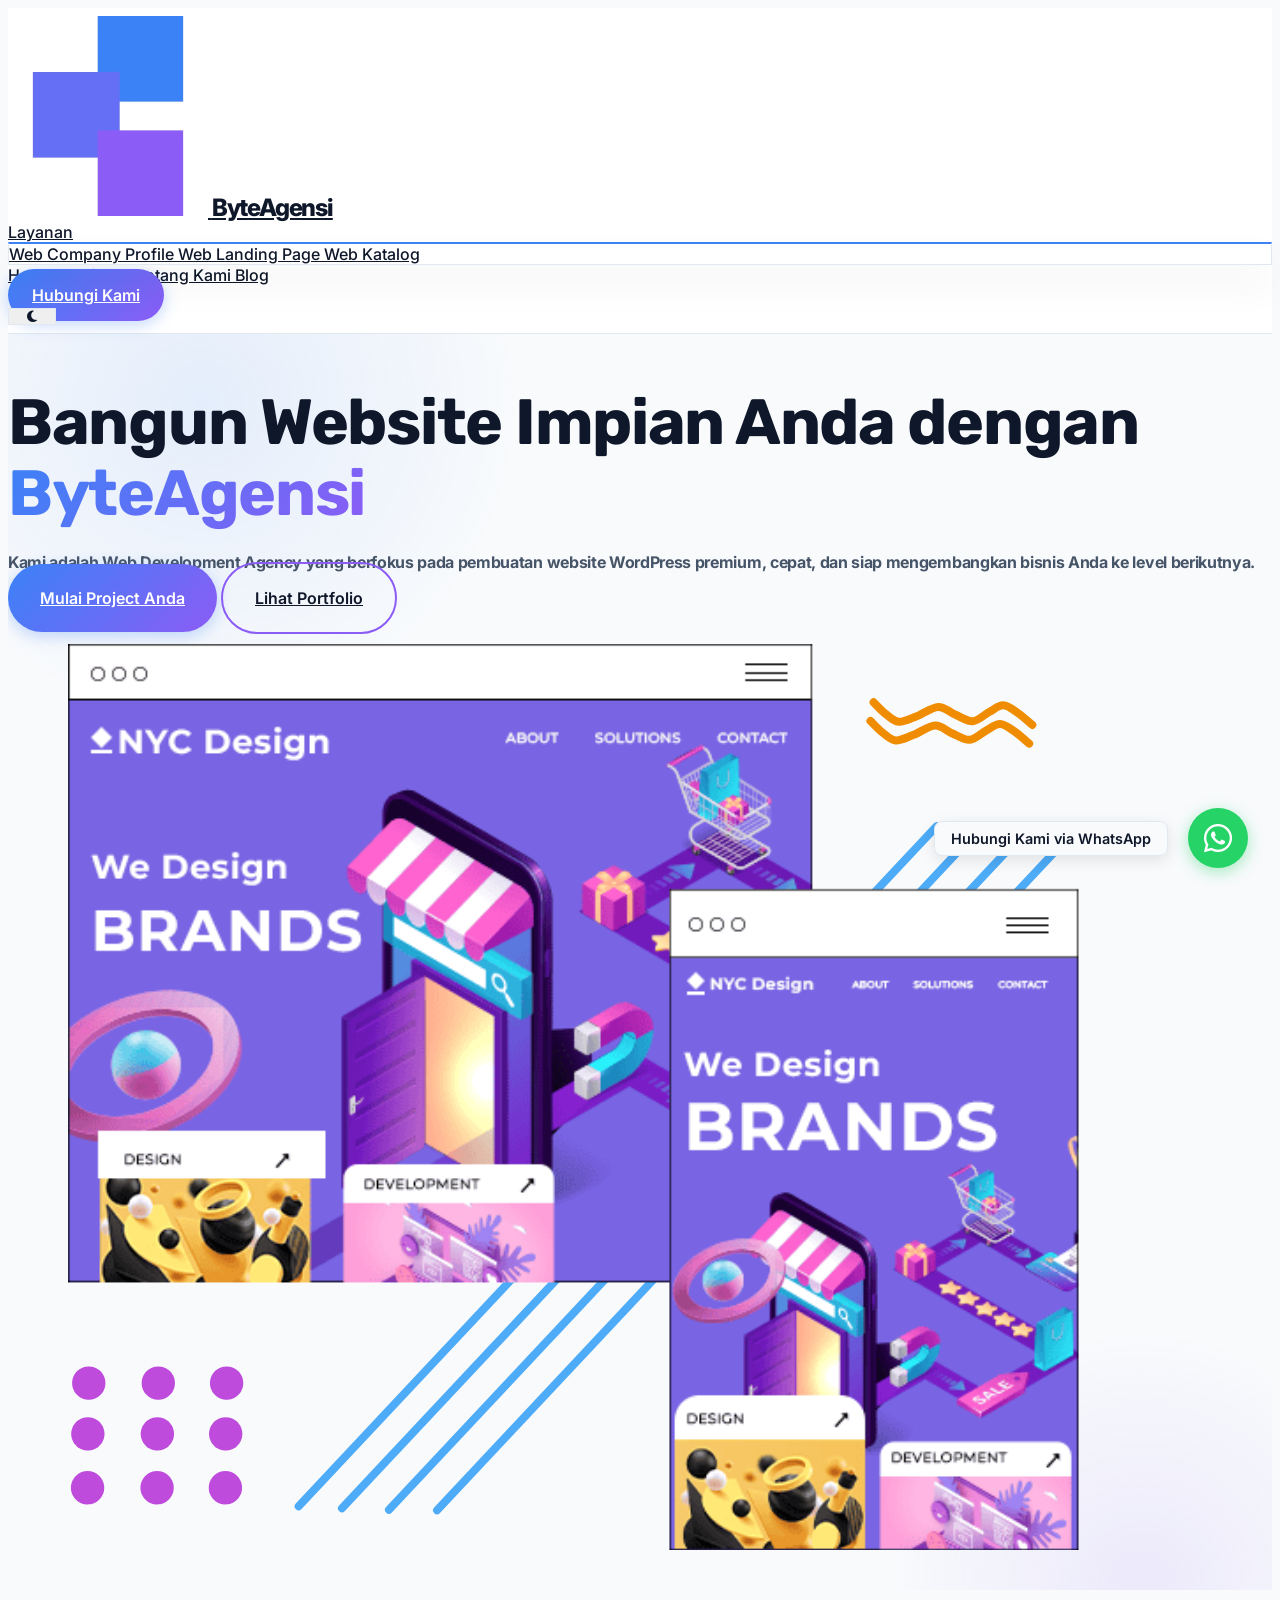
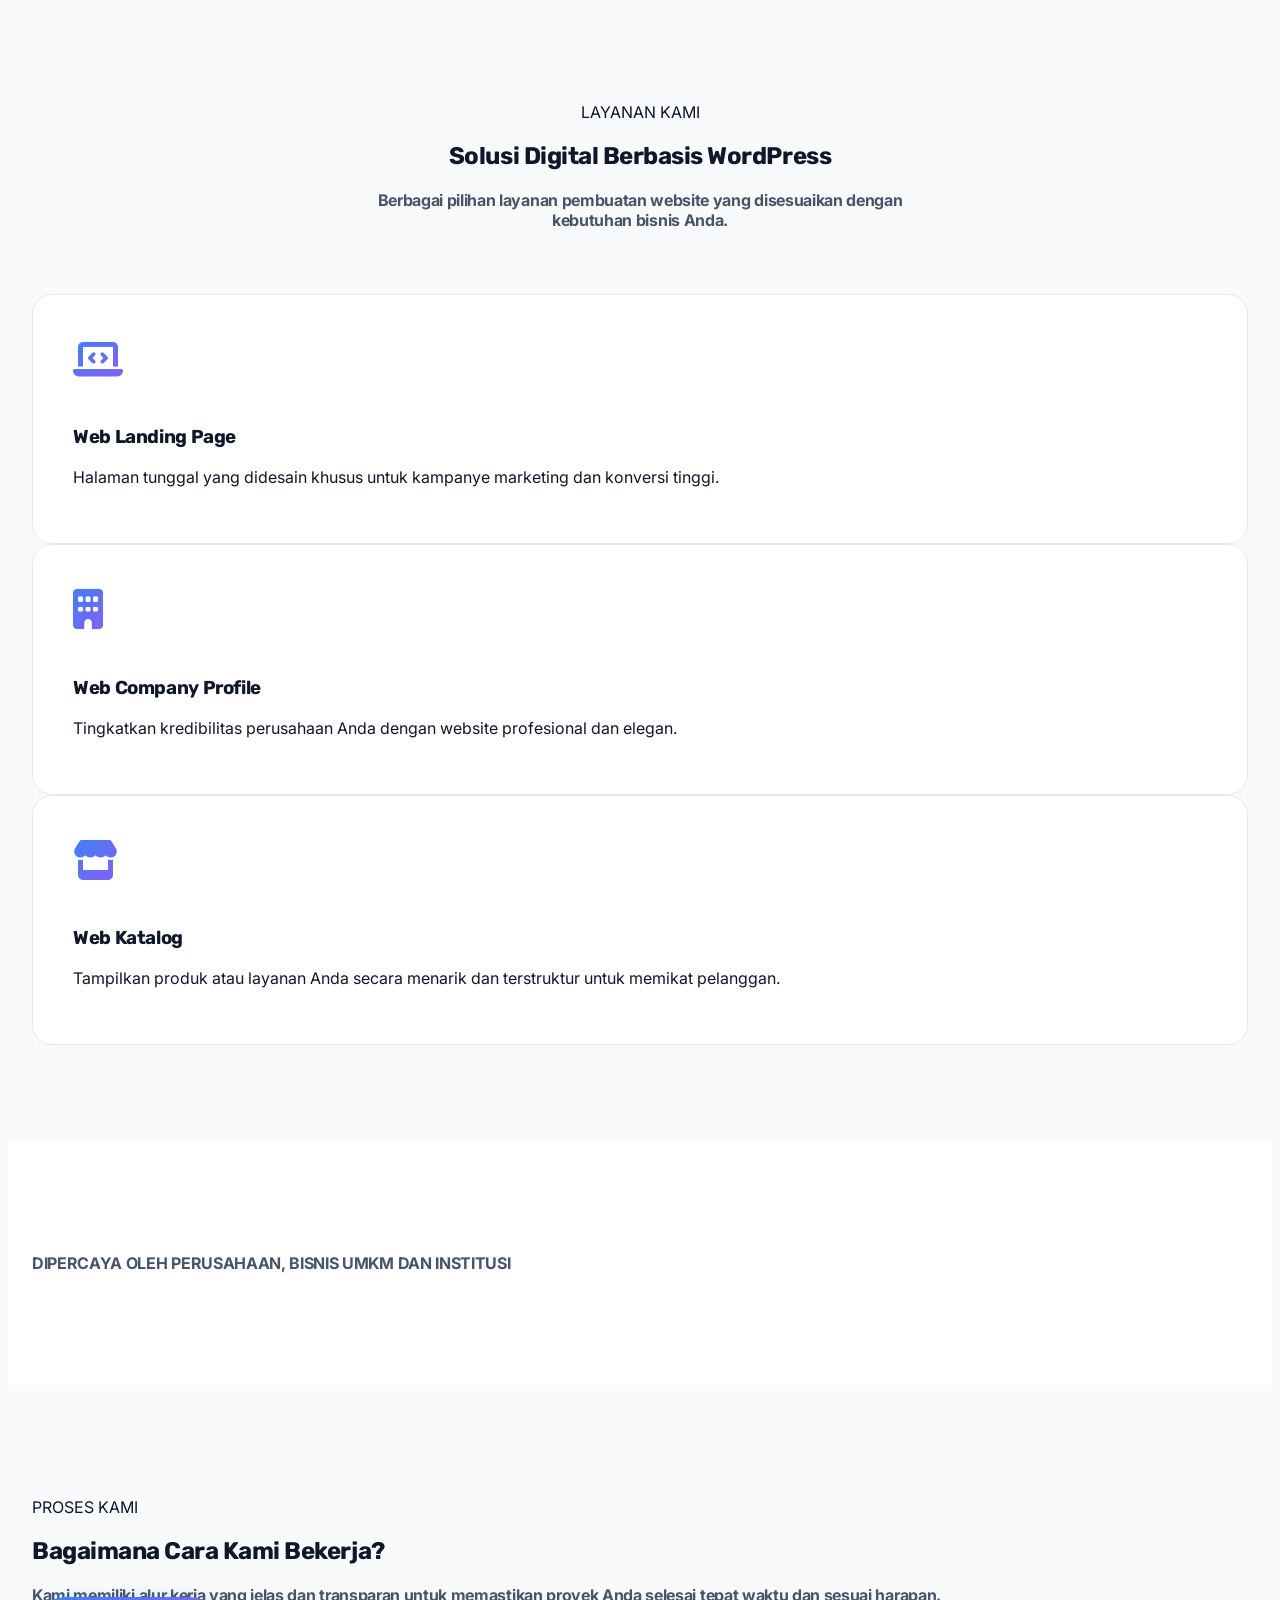
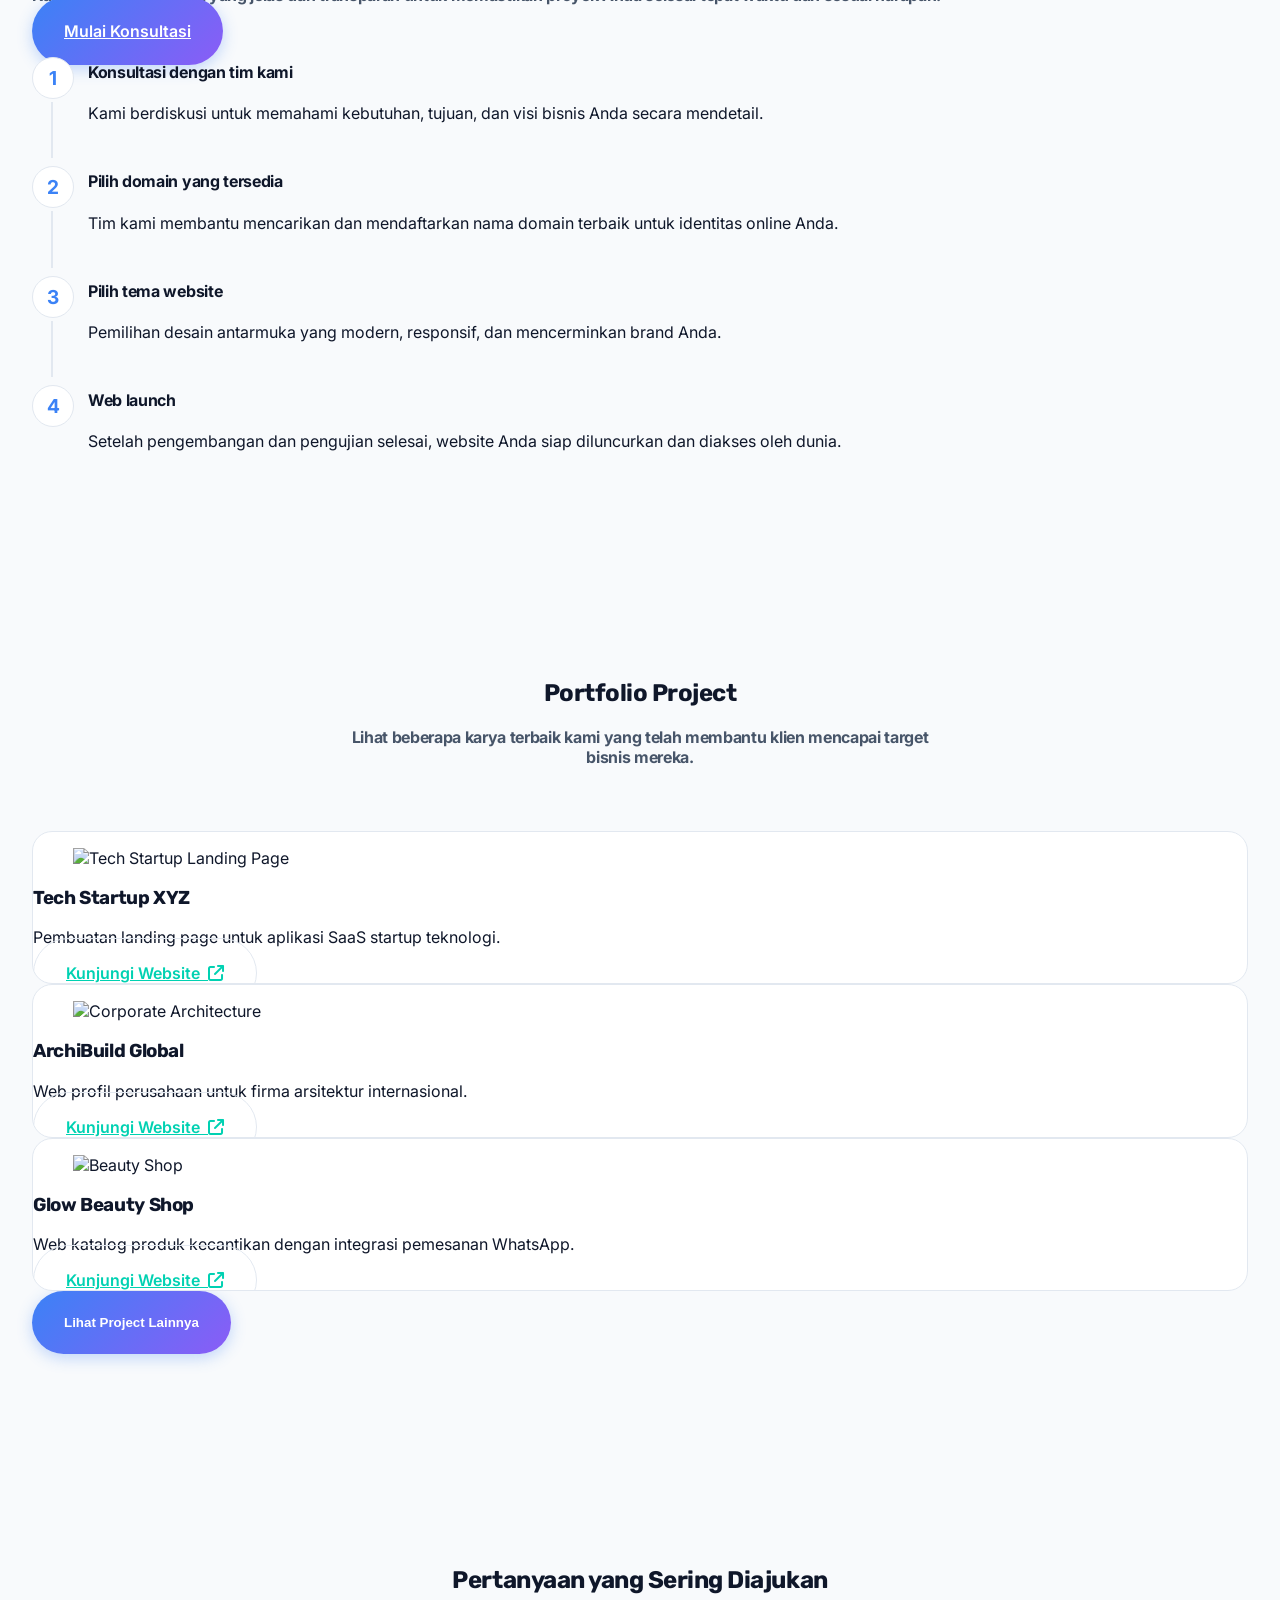
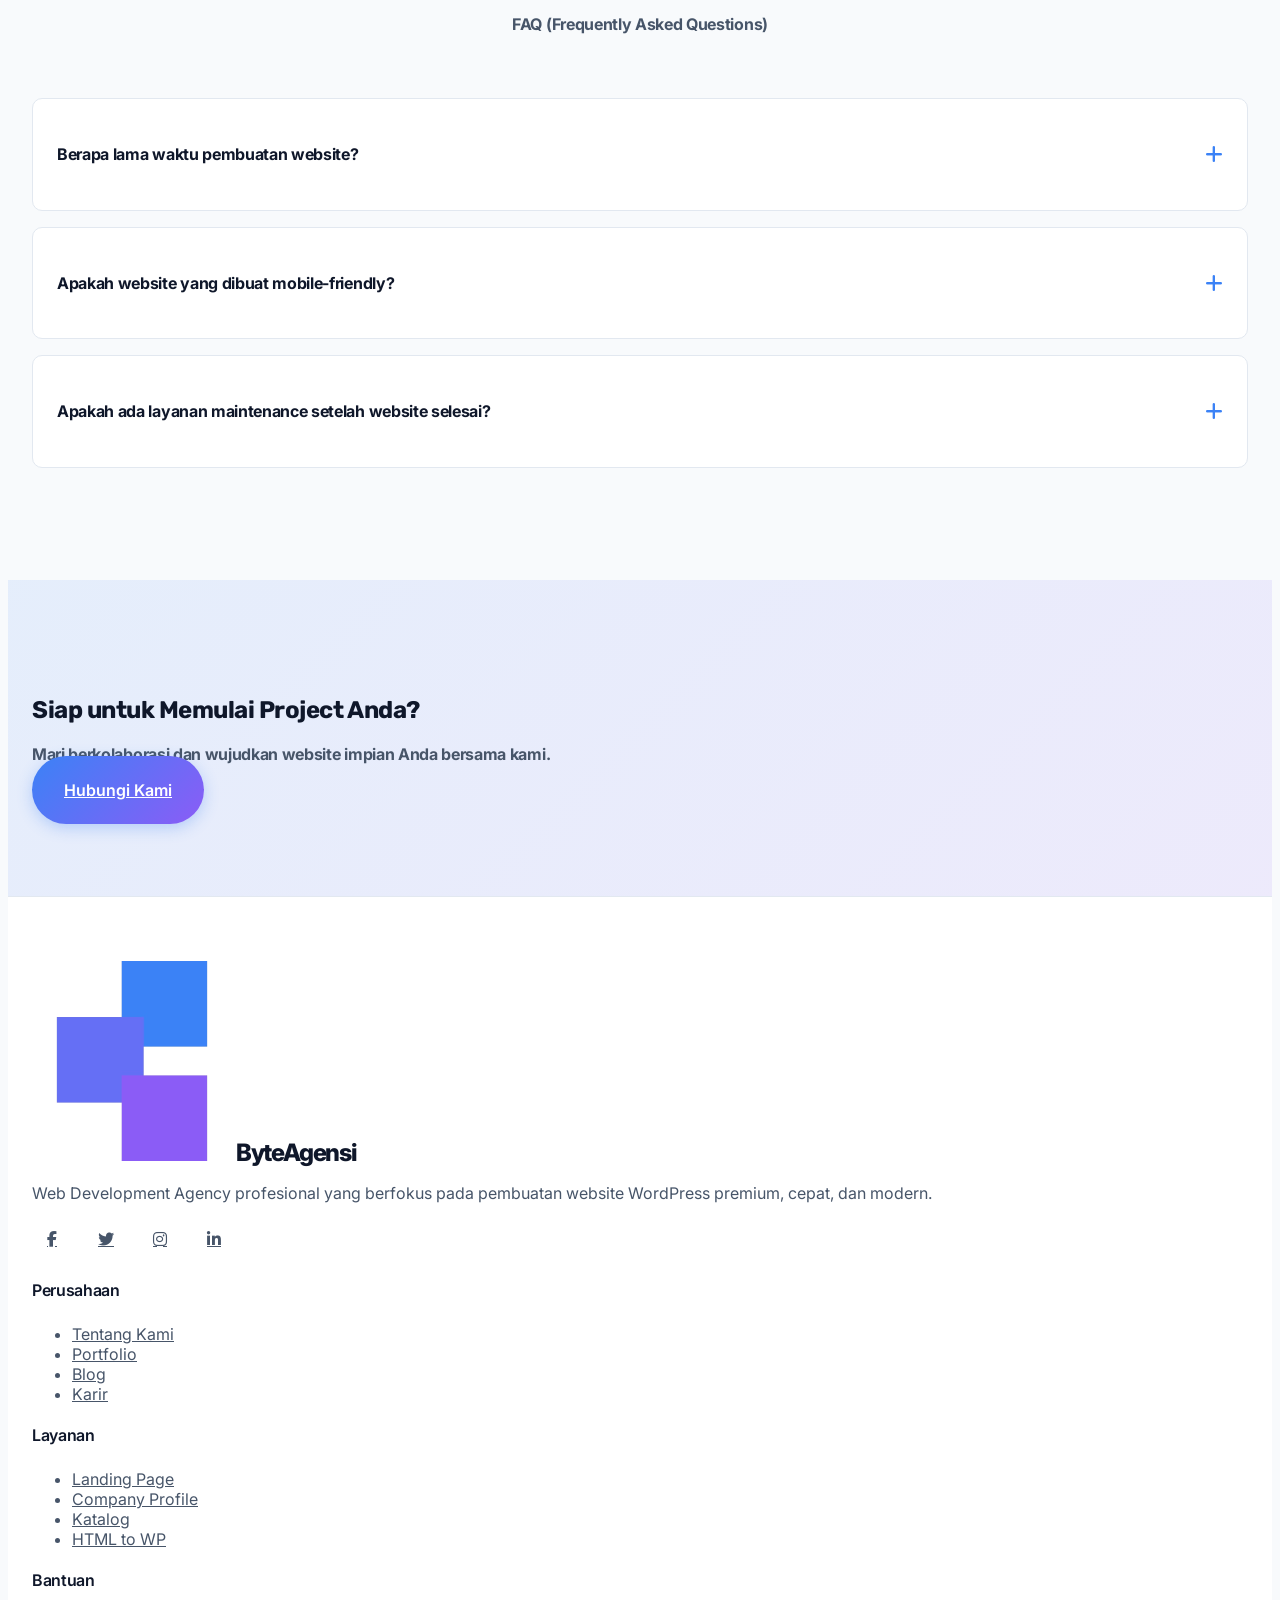
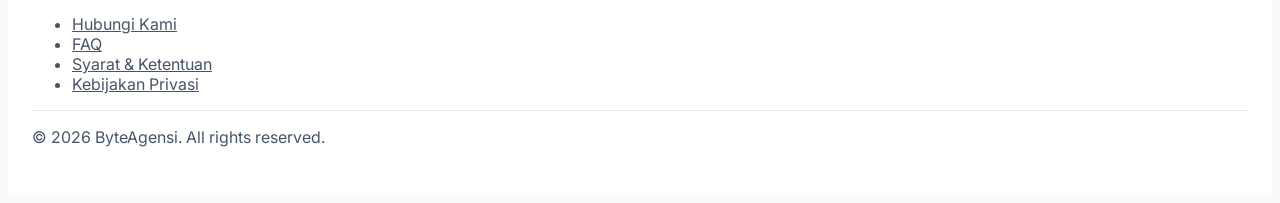
==== commit 0a00b807: "update design" ====
--- a/index.html
+++ b/index.html
@@ -14,7 +14,7 @@
     <!-- Custom CSS -->
     <link rel="stylesheet" href="assets/css/style.css">
     <!-- Favicon -->
-     <link rel="icon" type="image/x-icon" href="/assets//images//ByteAgensi-facicon.ico">
+    <link rel="icon" type="image/x-icon" href="./assets/images/ByteAgensi-facicon.ico">
 </head>
 
 <body>
@@ -24,7 +24,7 @@
         <div class="container">
             <div class="navbar-brand">
                 <a class="navbar-item" href="index.html">
-                    <img src="/assets/images/ByteAgensi-logo.png" class="mr-2" />
+                    <img src="./assets/images/ByteAgensi-logo.png" class="mr-2" />
                     <span>ByteAgensi</span>
                 </a>
 
@@ -40,7 +40,7 @@
                     <div class="navbar-item has-dropdown is-hoverable">
                         <div class="navbar-link-wrapper">
                             <a href="layanan.html" class="navbar-link">
-                                    Layanan Kami
+                                Layanan
                             </a>
                             <span class="dropdown-toggle">
                                 <i class="fas fa-chevron-down"></i>
@@ -48,18 +48,18 @@
                         </div>
                         <div class="navbar-dropdown">
                             <a href="layanan.html" class="navbar-item">
-                                Website Company Profile
+                                Web Company Profile
                             </a>
                             <a href="layanan.html" class="navbar-item">
-                                Website Landing Page
+                                Web Landing Page
                             </a>
                             <a href="layanan.html" class="navbar-item">
-                                Website Katalog
+                                Web Katalog
                             </a>
                         </div>
                     </div>
                     <a href="harga.html" class="navbar-item">
-                        Harga &amp; Paket
+                        Harga
                     </a>
                     <a href="portfolio.html" class="navbar-item">
                         Portfolio
@@ -71,8 +71,7 @@
                         Blog
                     </a>
                     <div class="navbar-item">
-                        <a href="kontak.html" class="button is-primary is-rounded is-small"
-                            style="padding: 1rem 1.5rem;">
+                        <a href="kontak.html" class="button is-primary is-rounded" style="padding: 1rem 1.5rem;">
                             Hubungi Kami
                         </a>
                     </div>
@@ -93,8 +92,8 @@
             <div class="container">
                 <div class="columns is-vcentered">
                     <div class="column is-6">
-                        <p class="subtitle is-5 has-text-primary mb-3"><i class="fas fa-rocket mr-1"></i> Elevate Your
-                            Digital Presence</p>
+                        <!-- <p class="subtitle is-5 has-text-primary mb-3"><i class="fas fa-rocket mr-1"></i> Elevate Your
+                            Digital Presence</p> -->
                         <h1 class="title hero-title">
                             Bangun Website Impian Anda dengan <span class="text-gradient">ByteAgensi</span>
                         </h1>
@@ -110,9 +109,7 @@
                     <div class="column is-6">
                         <figure class="image">
                             <!-- Placeholder for Hero Image, you can replace this with a generated image or 3D illustration -->
-                            <img src="https://images.unsplash.com/photo-1460925895917-afdab827c52f?ixlib=rb-4.0.3&auto=format&fit=crop&w=800&q=80"
-                                alt="Web Development"
-                                style="border-radius: 30px; box-shadow: 0 20px 50px rgba(0,0,0,0.5);">
+                            <img src="./assets/images/hero-img.png" alt="Web Development">
                         </figure>
                     </div>
                 </div>
@@ -134,7 +131,7 @@
                 <div class="column is-4">
                     <div class="glass-card">
                         <span class="card-icon"><i class="fas fa-laptop-code"></i></span>
-                        <h3 class="title is-4">Website Landing Page</h3>
+                        <h3 class="title is-4">Web Landing Page</h3>
                         <p>Halaman tunggal yang didesain khusus untuk kampanye marketing dan
                             konversi tinggi.</p>
                     </div>
@@ -142,7 +139,7 @@
                 <div class="column is-4">
                     <div class="glass-card">
                         <span class="card-icon"><i class="fas fa-building"></i></span>
-                        <h3 class="title is-4">Website Company Profile</h3>
+                        <h3 class="title is-4">Web Company Profile</h3>
                         <p>Tingkatkan kredibilitas perusahaan Anda dengan website
                             profesional dan elegan.</p>
                     </div>
@@ -150,7 +147,7 @@
                 <div class="column is-4">
                     <div class="glass-card">
                         <span class="card-icon"><i class="fas fa-store"></i></span>
-                        <h3 class="title is-4">Website Katalog</h3>
+                        <h3 class="title is-4">Web Katalog</h3>
                         <p>Tampilkan produk atau layanan Anda secara menarik dan terstruktur
                             untuk memikat pelanggan.</p>
                     </div>
@@ -213,7 +210,7 @@
                     </div>
                     <div class="step-item">
                         <div class="step-number">4</div>
-                        <h4 class="title is-5 mb-2">Website launch</h4>
+                        <h4 class="title is-5 mb-2">Web launch</h4>
                         <p>Setelah pengembangan dan pengujian selesai, website Anda siap
                             diluncurkan dan diakses oleh dunia.</p>
                     </div>
@@ -262,7 +259,7 @@
                         </figure>
                         <div class="p-5">
                             <h3 class="title is-4 mb-2">ArchiBuild Global</h3>
-                            <p class="mb-4">Website profil perusahaan untuk firma arsitektur
+                            <p class="mb-4">Web profil perusahaan untuk firma arsitektur
                                 internasional.</p>
                             <a href="#" class="button is-outlined-success is-fullwidth">Kunjungi Website &nbsp;<i
                                     class="fa-solid fa-arrow-up-right-from-square"></i></a>
@@ -280,7 +277,7 @@
                         </figure>
                         <div class="p-5">
                             <h3 class="title is-4 mb-2">Glow Beauty Shop</h3>
-                            <p class="mb-4">Website katalog produk kecantikan dengan integrasi
+                            <p class="mb-4">Web katalog produk kecantikan dengan integrasi
                                 pemesanan WhatsApp.</p>
                             <a href="#" class="button is-outlined-success is-fullwidth">Kunjungi Website &nbsp;<i
                                     class="fa-solid fa-arrow-up-right-from-square"></i></a>
@@ -349,7 +346,7 @@
         <div class="container has-text-centered">
             <h2 class="title is-2 mb-4">Siap untuk Memulai Project Anda?</h2>
             <p class="subtitle is-5 mb-6">Mari berkolaborasi dan wujudkan website impian Anda bersama kami.</p>
-            <a href="kontak.html" class="button is-primary is-large">Hubungi Kami Sekarang</a>
+            <a href="kontak.html" class="button is-primary is-large">Hubungi Kami</a>
         </div>
     </section>
 
@@ -360,7 +357,7 @@
                 <div class="column is-4">
                     <div class="navbar-brand">
                         <span class="navbar-item px-0">
-                            <img src="/assets/images/ByteAgensi-logo.png" class="mr-2" />
+                            <img src="./assets/images/ByteAgensi-logo.png" class="mr-2" />
                             <span>ByteAgensi</span>
                         </span>
                     </div>
@@ -407,6 +404,11 @@
         </div>
     </footer>
 
+    <!-- Floating WhatsApp Button -->
+    <a href="https://wa.me/6281234567890" class="floating-whatsapp" target="_blank" aria-label="Chat with us on WhatsApp">
+        <i class="fab fa-whatsapp"></i>
+    </a>
+
     <!-- Custom JS -->
     <script src="assets/js/main.js"></script>
 </body>
--- a/assets/css/style.css
+++ b/assets/css/style.css
@@ -1,4 +1,5 @@
-@import url('https://fonts.googleapis.com/css2?family=Rubik:wght@300;400;500;600;700;800&display=swap');
+/* @import url('https://fonts.googleapis.com/css2?family=Inter:ital,opsz,wght@0,14..32,100..900;1,14..32,100..900&display=swap'); */
+@import url('https://fonts.googleapis.com/css2?family=Inter:ital,opsz,wght@0,14..32,100..900;1,14..32,100..900&family=Rubik:ital,wght@0,300..900;1,300..900&display=swap');
 
 :root {
   --primary-color: #3b82f6;
@@ -12,7 +13,7 @@
   --text-main: #0f172a;
   --text-muted: #475569;
   --border-color: #e2e8f0;
-  --navbar-bg: rgba(255, 255, 255, 0.8);
+  --navbar-bg: rgba(255, 255, 255, 1);
   --footer-bg: #ffffff;
   --hero-gradient-1: rgba(59, 130, 246, 0.1);
   --hero-gradient-2: rgba(139, 92, 246, 0.1);
@@ -38,7 +39,7 @@
 }
 
 html, body {
-  font-family: 'Rubik', sans-serif;
+  font-family: 'Inter', sans-serif;
   background-color: var(--bg-dark);
   color: var(--text-main);
   scroll-behavior: smooth;
@@ -49,6 +50,10 @@
   color: var(--text-main) !important;
   font-weight: 700;
   letter-spacing: -0.02em;
+}
+
+h1, h2, h3 {
+  font-family: 'Rubik', sans-serif;
 }
 
 .subtitle {
@@ -117,6 +122,7 @@
   border: 1px solid var(--border-color) !important;
   border-top: 2px solid var(--primary-color) !important;
   box-shadow: var(--card-shadow) !important;
+  font-size: 1rem;
 }
 
 .navbar-dropdown a.navbar-item:hover {
@@ -138,6 +144,7 @@
 .theme-mode-toggle {
   width: 3rem;
   padding: 0 !important;
+  border: 1px solid var(--border-color) !important;
 }
 .theme-mode-toggle:hover {
   text-decoration: none !important;
@@ -363,6 +370,37 @@
   gap: 10px;
 }
 
+/* Forms */
+.label {
+  color: var(--text-main);
+}
+
+.input, .textarea, .select select {
+  background-color: var(--bg-card);
+  border-color: var(--border-color);
+  color: var(--text-main);
+  border-radius: 10px;
+  box-shadow: none;
+}
+
+.input::placeholder, .textarea::placeholder {
+  color: var(--text-muted);
+}
+
+.input:focus, .textarea:focus, .select select:focus {
+  border-color: var(--primary-color);
+  box-shadow: 0 0 0 0.125em rgba(59, 130, 246, 0.25);
+}
+
+.select:not(.is-multiple):not(.is-loading)::after {
+  border-color: var(--text-main);
+}
+
+.select select option {
+  background-color: var(--bg-card);
+  color: var(--text-main);
+}
+
 /* Footer */
 .footer {
   background-color: var(--footer-bg);
@@ -486,4 +524,54 @@
   .navbar-item.has-dropdown.is-active .dropdown-toggle i {
     transform: rotate(180deg);
   }
+}
+
+/* Floating WhatsApp Button */
+.floating-whatsapp {
+  position: fixed;
+  bottom: 2rem;
+  right: 2rem;
+  background-color: #25D366;
+  color: white;
+  width: 60px;
+  height: 60px;
+  border-radius: 50%;
+  display: flex;
+  align-items: center;
+  justify-content: center;
+  font-size: 2rem;
+  box-shadow: 0 4px 15px rgba(37, 211, 102, 0.4);
+  z-index: 1000;
+  transition: all 0.3s ease;
+  text-decoration: none;
+}
+
+.floating-whatsapp:hover {
+  transform: scale(1.1) translateY(-5px);
+  color: white;
+  box-shadow: 0 8px 25px rgba(37, 211, 102, 0.6);
+}
+
+.floating-whatsapp::before {
+  content: 'Hubungi Kami via WhatsApp';
+  position: absolute;
+  right: 80px;
+  background-color: var(--bg-dark);
+  color: var(--text-main);
+  padding: 0.5rem 1rem;
+  border-radius: 8px;
+  font-size: 0.9rem;
+  font-weight: 600;
+  white-space: nowrap;
+  opacity: 1;
+  visibility: visible;
+  transition: all 0.3s ease;
+  box-shadow: 0 4px 15px rgba(0,0,0,0.1);
+  border: 1px solid var(--border-color);
+  pointer-events: none;
+}
+
+[data-theme="dark"] .floating-whatsapp::before {
+  box-shadow: 0 4px 15px rgba(0,0,0,0.5);
+  background-color: var(--bg-dark);
 }
